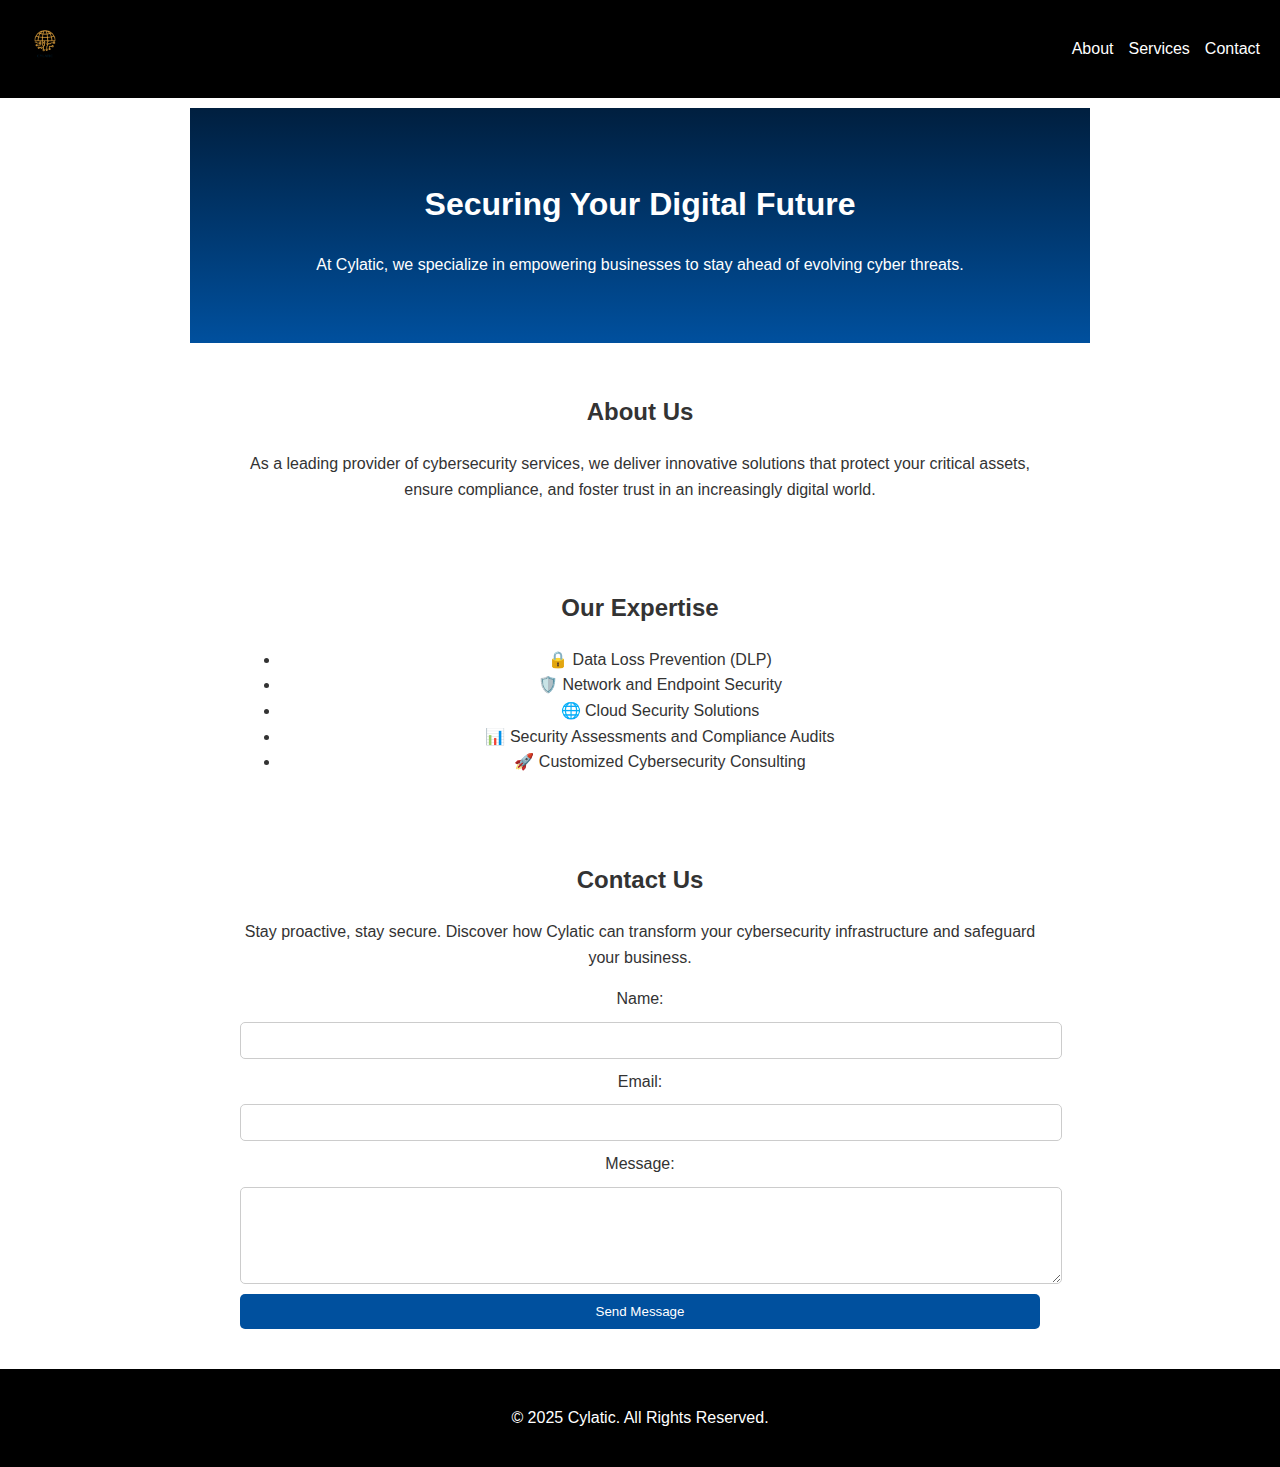
==== index.html @ a5838728 "Update index.html" ====
<!DOCTYPE html>
<html lang="en">
<head>
    <meta charset="UTF-8">
    <meta name="viewport" content="width=device-width, initial-scale=1.0">
    <title>Cylatic | Securing Your Digital Future</title>
    <link rel="stylesheet" href="styles.css">
</head>
<body>
    <header>
        <div class="logo">
            <img src="cylatic_logo.png" alt="Cylatic Logo">
        </div>
        <nav>
            <ul>
                <li><a href="#about">About</a></li>
                <li><a href="#services">Services</a></li>
                <li><a href="#contact">Contact</a></li>
            </ul>
        </nav>
    </header>

    <main>
        <section id="hero">
            <h1>Securing Your Digital Future</h1>
            <p>At Cylatic, we specialize in empowering businesses to stay ahead of evolving cyber threats.</p>
        </section>

        <section id="about">
            <h2>About Us</h2>
            <p>As a leading provider of cybersecurity services, we deliver innovative solutions that protect your critical assets, ensure compliance, and foster trust in an increasingly digital world.</p>
        </section>

        <section id="services">
            <h2>Our Expertise</h2>
            <ul>
                <li>🔒 Data Loss Prevention (DLP)</li>
                <li>🛡️ Network and Endpoint Security</li>
                <li>🌐 Cloud Security Solutions</li>
                <li>📊 Security Assessments and Compliance Audits</li>
                <li>🚀 Customized Cybersecurity Consulting</li>
            </ul>
        </section>

        <section id="contact">
            <h2>Contact Us</h2>
            <p>Stay proactive, stay secure. Discover how Cylatic can transform your cybersecurity infrastructure and safeguard your business.</p>
            <form action="#" method="post">
                <label for="name">Name:</label>
                <input type="text" id="name" name="name" required>

                <label for="email">Email:</label>
                <input type="email" id="email" name="email" required>

                <label for="message">Message:</label>
                <textarea id="message" name="message" rows="5" required></textarea>

                <button type="submit">Send Message</button>
            </form>
        </section>
    </main>

    <footer>
        <p>&copy; 2025 Cylatic. All Rights Reserved.</p>
    </footer>
</body>
</html>
---- styles.css ----
body {
    font-family: Arial, sans-serif;
    margin: 0;
    padding: 0;
    line-height: 1.6;
    color: #333;
}
header {
    display: flex;
    justify-content: space-between;
    align-items: center;
    padding: 20px;
    background-color: #000;
    color: #fff;
}
header .logo img {
    height: 50px;
}
nav ul {
    list-style: none;
    display: flex;
    gap: 15px;
}
nav a {
    color: #fff;
    text-decoration: none;
}
#hero {
    padding: 50px;
    text-align: center;
    background: linear-gradient(to bottom, #001f3f, #00509e);
    color: white;
}
section {
    padding: 20px;
    margin: 10px auto;
    max-width: 800px;
    text-align: center;
}
form label, form input, form textarea, form button {
    display: block;
    width: 100%;
    margin: 10px 0;
}
form input, form textarea {
    padding: 10px;
    border: 1px solid #ccc;
    border-radius: 5px;
}
form button {
    background-color: #00509e;
    color: white;
    border: none;
    padding: 10px;
    cursor: pointer;
    border-radius: 5px;
}
footer {
    text-align: center;
    padding: 20px;
    background-color: #000;
    color: #fff;
}
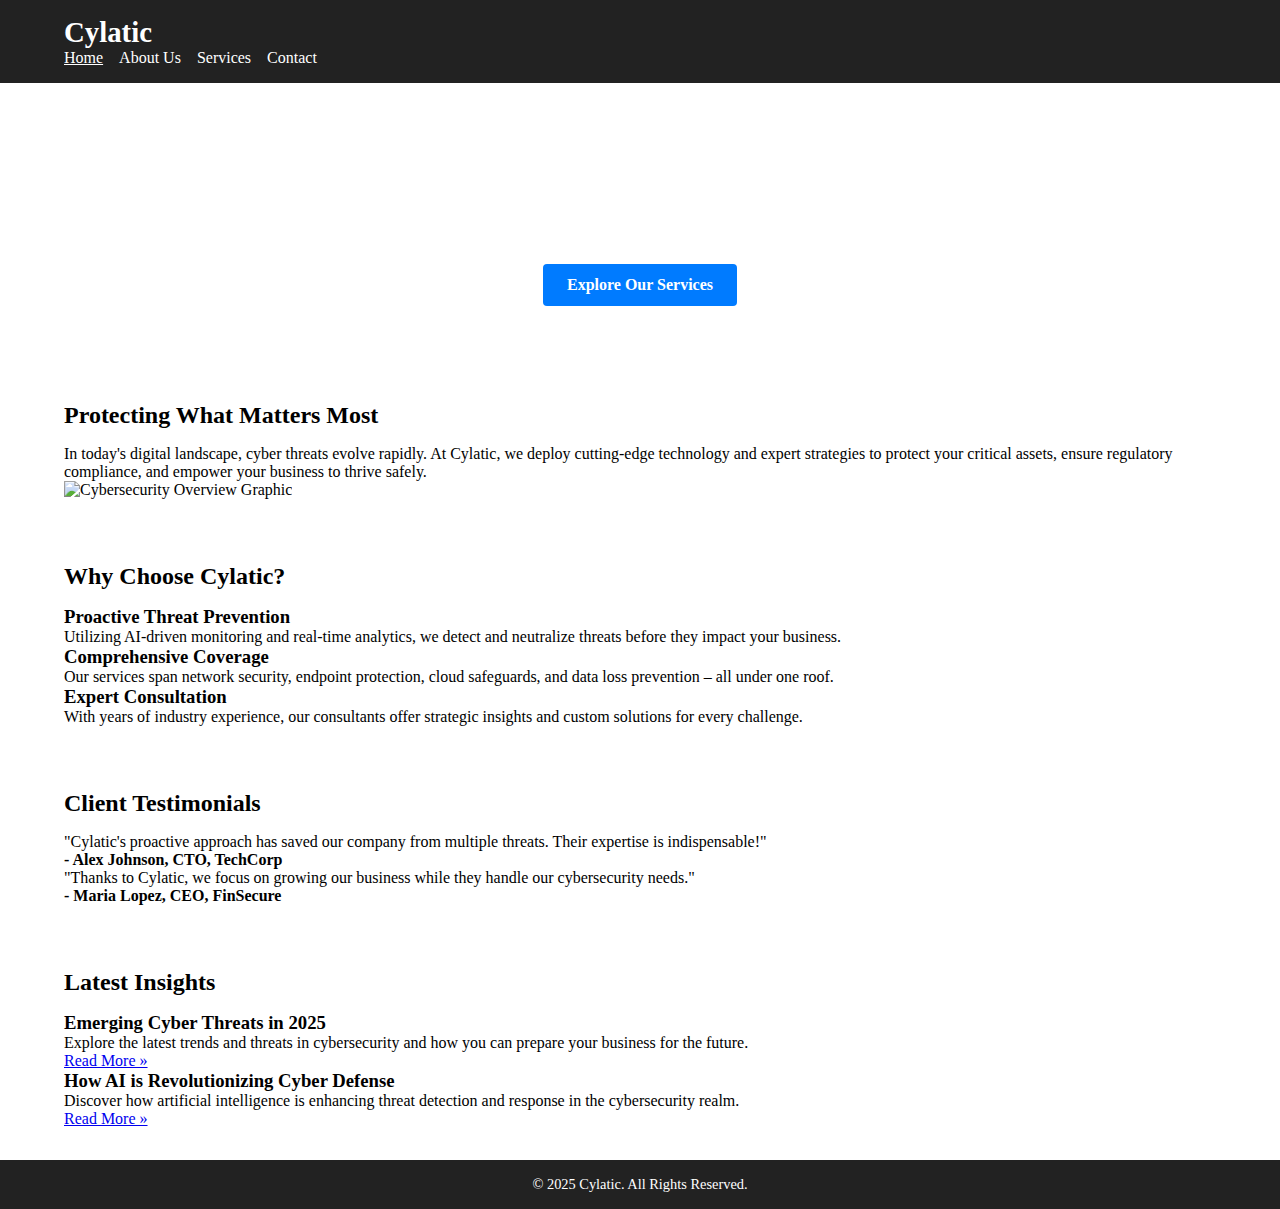
==== commit 46542759: "update" ====
--- a/index.html
+++ b/index.html
@@ -1,67 +1,118 @@
 <!DOCTYPE html>
 <html lang="en">
 <head>
-    <meta charset="UTF-8">
-    <meta name="viewport" content="width=device-width, initial-scale=1.0">
-    <title>Cylatic | Securing Your Digital Future</title>
-    <link rel="stylesheet" href="styles.css">
+  <meta charset="UTF-8">
+  <meta name="viewport" content="width=device-width, initial-scale=1">
+  <title>Cylatic | Securing Your Digital Future</title>
+  <link rel="stylesheet" href="css/style.css">
 </head>
 <body>
-    <header>
-        <div class="logo">
-            <img src="cylatic_logo.png" alt="Cylatic Logo">
+  <header class="site-header">
+    <div class="container">
+      <a href="index.html" class="logo">Cylatic</a>
+      <nav class="main-nav">
+        <ul>
+          <li><a href="index.html" class="active">Home</a></li>
+          <li><a href="about.html">About Us</a></li>
+          <li><a href="services.html">Services</a></li>
+          <li><a href="contact.html">Contact</a></li>
+        </ul>
+      </nav>
+    </div>
+  </header>
+
+  <!-- Hero Section -->
+  <section class="hero">
+    <div class="container">
+      <h1>Securing Your Digital Future</h1>
+      <p>Empowering your business with innovative cybersecurity solutions tailored to your needs.</p>
+      <a href="services.html" class="btn primary-btn">Explore Our Services</a>
+    </div>
+  </section>
+
+  <!-- Overview Section -->
+  <section class="overview">
+    <div class="container">
+      <h2>Protecting What Matters Most</h2>
+      <p>
+        In today's digital landscape, cyber threats evolve rapidly. At Cylatic, we deploy cutting-edge technology and expert strategies to protect your critical assets, ensure regulatory compliance, and empower your business to thrive safely.
+      </p>
+      <!-- Using a placeholder image -->
+      <img src="https://via.placeholder.com/600x400?text=Overview+Graphic" alt="Cybersecurity Overview Graphic">
+    </div>
+  </section>
+
+  <!-- Why Choose Us Section -->
+  <section class="why-choose-us">
+    <div class="container">
+      <h2>Why Choose Cylatic?</h2>
+      <div class="features">
+        <div class="feature-item">
+          <h3>Proactive Threat Prevention</h3>
+          <p>
+            Utilizing AI-driven monitoring and real-time analytics, we detect and neutralize threats before they impact your business.
+          </p>
         </div>
-        <nav>
-            <ul>
-                <li><a href="#about">About</a></li>
-                <li><a href="#services">Services</a></li>
-                <li><a href="#contact">Contact</a></li>
-            </ul>
-        </nav>
-    </header>
+        <div class="feature-item">
+          <h3>Comprehensive Coverage</h3>
+          <p>
+            Our services span network security, endpoint protection, cloud safeguards, and data loss prevention – all under one roof.
+          </p>
+        </div>
+        <div class="feature-item">
+          <h3>Expert Consultation</h3>
+          <p>
+            With years of industry experience, our consultants offer strategic insights and custom solutions for every challenge.
+          </p>
+        </div>
+      </div>
+    </div>
+  </section>
 
-    <main>
-        <section id="hero">
-            <h1>Securing Your Digital Future</h1>
-            <p>At Cylatic, we specialize in empowering businesses to stay ahead of evolving cyber threats.</p>
-        </section>
+  <!-- Testimonials Section -->
+  <section class="testimonials">
+    <div class="container">
+      <h2>Client Testimonials</h2>
+      <div class="testimonial-item">
+        <p>
+          "Cylatic's proactive approach has saved our company from multiple threats. Their expertise is indispensable!"
+        </p>
+        <h4>- Alex Johnson, CTO, TechCorp</h4>
+      </div>
+      <div class="testimonial-item">
+        <p>
+          "Thanks to Cylatic, we focus on growing our business while they handle our cybersecurity needs."
+        </p>
+        <h4>- Maria Lopez, CEO, FinSecure</h4>
+      </div>
+    </div>
+  </section>
 
-        <section id="about">
-            <h2>About Us</h2>
-            <p>As a leading provider of cybersecurity services, we deliver innovative solutions that protect your critical assets, ensure compliance, and foster trust in an increasingly digital world.</p>
-        </section>
+  <!-- Latest News/Insights Section -->
+  <section class="latest-news">
+    <div class="container">
+      <h2>Latest Insights</h2>
+      <div class="news-item">
+        <h3>Emerging Cyber Threats in 2025</h3>
+        <p>
+          Explore the latest trends and threats in cybersecurity and how you can prepare your business for the future.
+        </p>
+        <a href="#">Read More &raquo;</a>
+      </div>
+      <div class="news-item">
+        <h3>How AI is Revolutionizing Cyber Defense</h3>
+        <p>
+          Discover how artificial intelligence is enhancing threat detection and response in the cybersecurity realm.
+        </p>
+        <a href="#">Read More &raquo;</a>
+      </div>
+    </div>
+  </section>
 
-        <section id="services">
-            <h2>Our Expertise</h2>
-            <ul>
-                <li>🔒 Data Loss Prevention (DLP)</li>
-                <li>🛡️ Network and Endpoint Security</li>
-                <li>🌐 Cloud Security Solutions</li>
-                <li>📊 Security Assessments and Compliance Audits</li>
-                <li>🚀 Customized Cybersecurity Consulting</li>
-            </ul>
-        </section>
-
-        <section id="contact">
-            <h2>Contact Us</h2>
-            <p>Stay proactive, stay secure. Discover how Cylatic can transform your cybersecurity infrastructure and safeguard your business.</p>
-            <form action="#" method="post">
-                <label for="name">Name:</label>
-                <input type="text" id="name" name="name" required>
-
-                <label for="email">Email:</label>
-                <input type="email" id="email" name="email" required>
-
-                <label for="message">Message:</label>
-                <textarea id="message" name="message" rows="5" required></textarea>
-
-                <button type="submit">Send Message</button>
-            </form>
-        </section>
-    </main>
-
-    <footer>
-        <p>&copy; 2025 Cylatic. All Rights Reserved.</p>
-    </footer>
+  <footer class="site-footer">
+    <div class="container">
+      <p>&copy; 2025 Cylatic. All Rights Reserved.</p>
+    </div>
+  </footer>
 </body>
 </html>
--- a/css/style.css
+++ b/css/style.css
@@ -0,0 +1,139 @@
+/* Basic Reset */
+* {
+  margin: 0;
+  padding: 0;
+  box-sizing: border-box;
+}
+
+/* Container */
+.container {
+  width: 90%;
+  max-width: 1200px;
+  margin: 0 auto;
+}
+
+/* Header */
+.site-header {
+  background: #222;
+  color: #fff;
+  padding: 1rem 0;
+}
+.site-header .logo {
+  font-size: 1.8rem;
+  font-weight: bold;
+  text-decoration: none;
+  color: #fff;
+}
+.main-nav ul {
+  list-style: none;
+  display: flex;
+  gap: 1rem;
+}
+.main-nav a {
+  color: #fff;
+  text-decoration: none;
+  font-size: 1rem;
+}
+.main-nav a.active,
+.main-nav a:hover {
+  text-decoration: underline;
+}
+
+/* Hero Section */
+.hero {
+  background: url('../assets/hero.jpg') no-repeat center center/cover;
+  color: #fff;
+  text-align: center;
+  padding: 4rem 0;
+}
+.hero h1 {
+  font-size: 2.5rem;
+  margin-bottom: 1rem;
+}
+.hero p {
+  font-size: 1.2rem;
+  margin-bottom: 2rem;
+}
+.btn {
+  display: inline-block;
+  padding: 0.75rem 1.5rem;
+  text-decoration: none;
+  border-radius: 4px;
+  font-weight: bold;
+}
+.primary-btn {
+  background: #007BFF;
+  color: #fff;
+}
+
+/* Page Header */
+.page-header {
+  background: #f4f4f4;
+  padding: 2rem 0;
+  text-align: center;
+}
+.page-header h1 {
+  font-size: 2rem;
+  margin-bottom: 0.5rem;
+}
+
+/* Content Sections */
+.intro, .content, .services-list, .contact-form,
+.overview, .why-choose-us, .testimonials, .latest-news {
+  padding: 2rem 0;
+}
+.intro h2,
+.content h2,
+.overview h2,
+.why-choose-us h2,
+.testimonials h2,
+.latest-news h2 {
+  margin-bottom: 1rem;
+}
+
+/* Services List */
+.services-list .service-item {
+  margin-bottom: 2rem;
+  border-bottom: 1px solid #ddd;
+  padding-bottom: 1rem;
+}
+.services-list .service-item h2 {
+  font-size: 1.5rem;
+  margin-bottom: 0.5rem;
+}
+.services-list .service-item ul {
+  list-style: disc inside;
+  margin: 1rem 0;
+}
+.services-list .service-item img {
+  width: 100%;
+  max-width: 600px;
+  margin: 1rem 0;
+}
+
+/* Contact Form */
+.contact-form form {
+  display: flex;
+  flex-direction: column;
+  gap: 1rem;
+  max-width: 600px;
+  margin: 0 auto;
+}
+.contact-form label {
+  font-weight: bold;
+}
+.contact-form input,
+.contact-form textarea {
+  padding: 0.5rem;
+  border: 1px solid #ccc;
+  border-radius: 4px;
+}
+
+/* Footer */
+.site-footer {
+  background: #222;
+  color: #fff;
+  text-align: center;
+  padding: 1rem 0;
+  font-size: 0.9rem;
+}
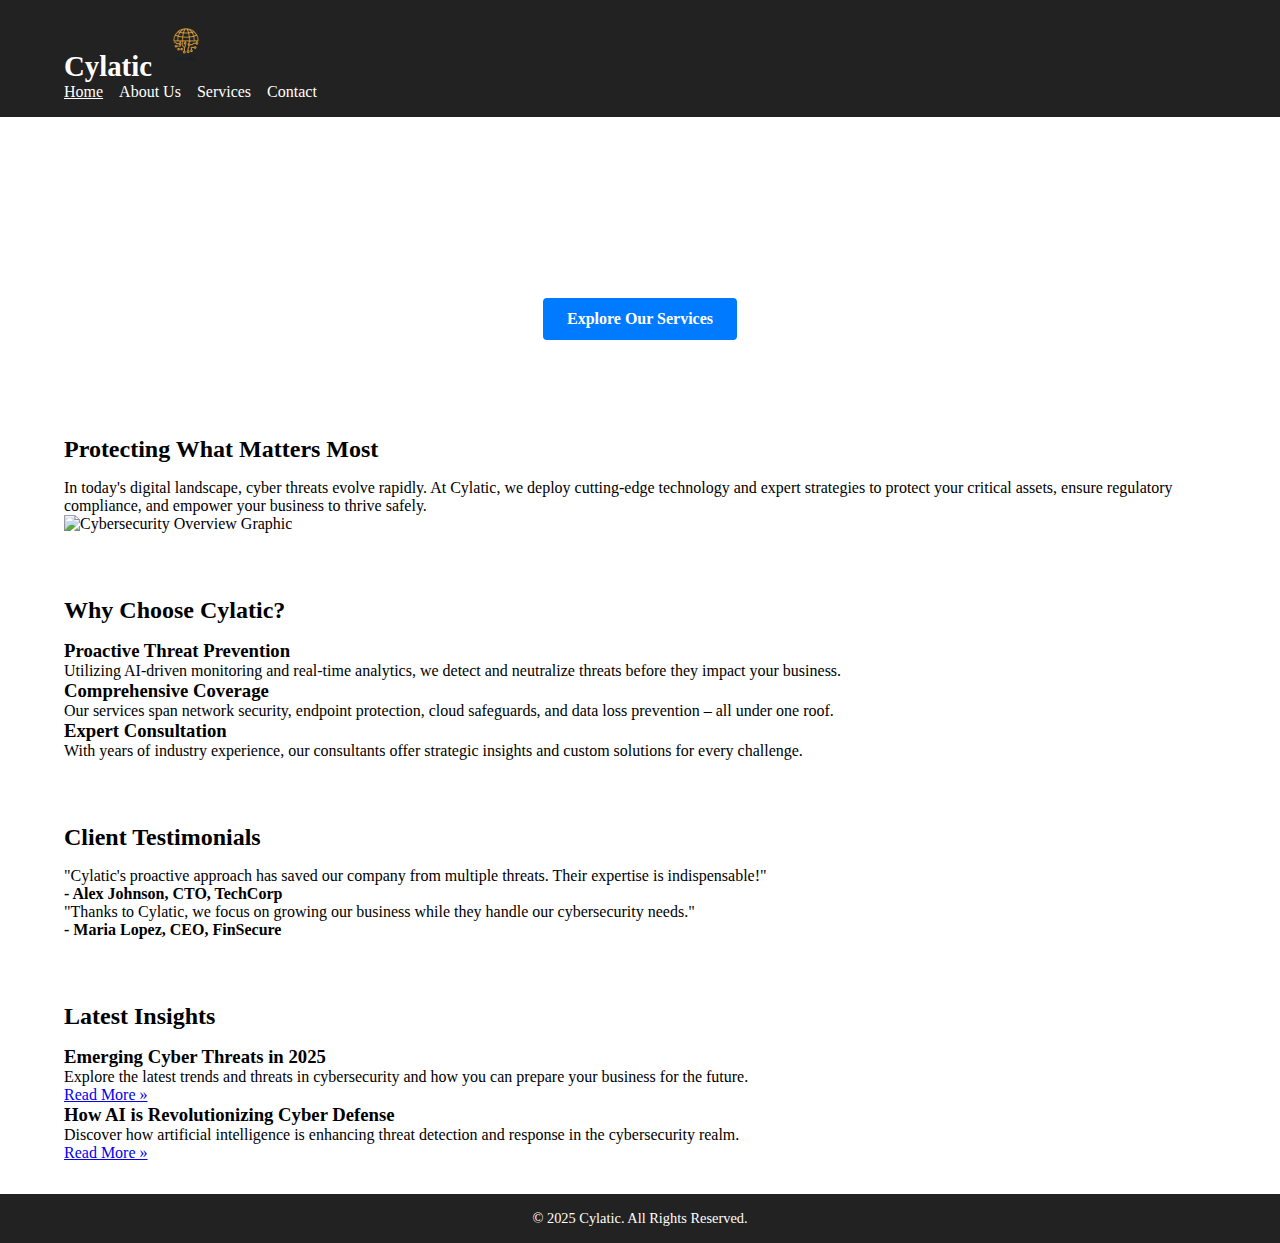
==== commit 7de48168: "Update index.html" ====
--- a/index.html
+++ b/index.html
@@ -10,6 +10,8 @@
   <header class="site-header">
     <div class="container">
       <a href="index.html" class="logo">Cylatic</a>
+      <img src="/assets/cylatic_logo.png" alt="Cylatic Logo" style="max-height: 60px;">
+      </a>
       <nav class="main-nav">
         <ul>
           <li><a href="index.html" class="active">Home</a></li>
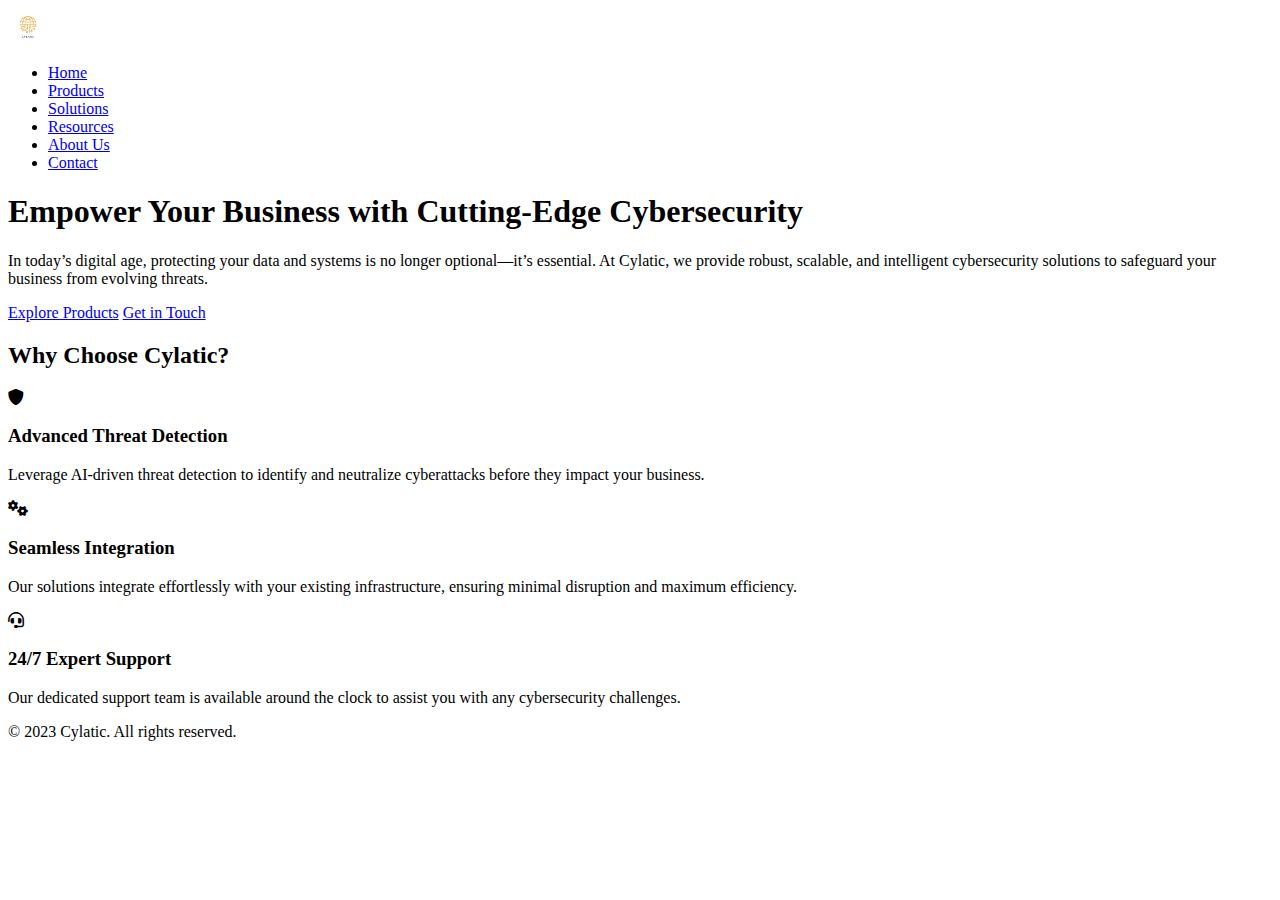
==== commit 4b026de5: "new" ====
--- a/index.html
+++ b/index.html
@@ -2,21 +2,25 @@
 <html lang="en">
 <head>
   <meta charset="UTF-8">
-  <meta name="viewport" content="width=device-width, initial-scale=1">
-  <title>Cylatic | Securing Your Digital Future</title>
-  <link rel="stylesheet" href="css/style.css">
+  <meta name="viewport" content="width=device-width, initial-scale=1.0">
+  <title>Cylatic - Home</title>
+  <link rel="stylesheet" href="styles.css">
+  <link rel="stylesheet" href="https://cdnjs.cloudflare.com/ajax/libs/font-awesome/6.0.0-beta3/css/all.min.css">
 </head>
 <body>
-  <header class="site-header">
+  <!-- Header -->
+  <header class="header">
     <div class="container">
-      <a href="index.html" class="logo">Cylatic</a>
-      <img src="/assets/cylatic_logo.png" alt="Cylatic Logo" style="max-height: 60px;">
+      <a href="index.html" class="logo">
+        <img src="assets/cylatic_logo.png" alt="Cylatic Logo" class="logo-img">
       </a>
-      <nav class="main-nav">
+      <nav class="nav">
         <ul>
-          <li><a href="index.html" class="active">Home</a></li>
+          <li><a href="index.html">Home</a></li>
+          <li><a href="products.html">Products</a></li>
+          <li><a href="solutions.html">Solutions</a></li>
+          <li><a href="resources.html">Resources</a></li>
           <li><a href="about.html">About Us</a></li>
-          <li><a href="services.html">Services</a></li>
           <li><a href="contact.html">Contact</a></li>
         </ul>
       </nav>
@@ -24,97 +28,48 @@
   </header>
 
   <!-- Hero Section -->
-  <section class="hero">
+  <section id="home" class="hero">
     <div class="container">
-      <h1>Securing Your Digital Future</h1>
-      <p>Empowering your business with innovative cybersecurity solutions tailored to your needs.</p>
-      <a href="services.html" class="btn primary-btn">Explore Our Services</a>
+      <h1>Empower Your Business with Cutting-Edge Cybersecurity</h1>
+      <p>In today’s digital age, protecting your data and systems is no longer optional—it’s essential. At Cylatic, we provide robust, scalable, and intelligent cybersecurity solutions to safeguard your business from evolving threats.</p>
+      <div class="buttons">
+        <a href="products.html" class="btn primary">Explore Products</a>
+        <a href="contact.html" class="btn secondary">Get in Touch</a>
+      </div>
     </div>
   </section>
 
-  <!-- Overview Section -->
-  <section class="overview">
-    <div class="container">
-      <h2>Protecting What Matters Most</h2>
-      <p>
-        In today's digital landscape, cyber threats evolve rapidly. At Cylatic, we deploy cutting-edge technology and expert strategies to protect your critical assets, ensure regulatory compliance, and empower your business to thrive safely.
-      </p>
-      <!-- Using a placeholder image -->
-      <img src="https://via.placeholder.com/600x400?text=Overview+Graphic" alt="Cybersecurity Overview Graphic">
-    </div>
-  </section>
-
-  <!-- Why Choose Us Section -->
-  <section class="why-choose-us">
+  <!-- Features Section -->
+  <section id="features" class="features">
     <div class="container">
       <h2>Why Choose Cylatic?</h2>
-      <div class="features">
+      <div class="feature-grid">
         <div class="feature-item">
-          <h3>Proactive Threat Prevention</h3>
-          <p>
-            Utilizing AI-driven monitoring and real-time analytics, we detect and neutralize threats before they impact your business.
-          </p>
+          <i class="fas fa-shield-alt"></i>
+          <h3>Advanced Threat Detection</h3>
+          <p>Leverage AI-driven threat detection to identify and neutralize cyberattacks before they impact your business.</p>
         </div>
         <div class="feature-item">
-          <h3>Comprehensive Coverage</h3>
-          <p>
-            Our services span network security, endpoint protection, cloud safeguards, and data loss prevention – all under one roof.
-          </p>
+          <i class="fas fa-cogs"></i>
+          <h3>Seamless Integration</h3>
+          <p>Our solutions integrate effortlessly with your existing infrastructure, ensuring minimal disruption and maximum efficiency.</p>
         </div>
         <div class="feature-item">
-          <h3>Expert Consultation</h3>
-          <p>
-            With years of industry experience, our consultants offer strategic insights and custom solutions for every challenge.
-          </p>
+          <i class="fas fa-headset"></i>
+          <h3>24/7 Expert Support</h3>
+          <p>Our dedicated support team is available around the clock to assist you with any cybersecurity challenges.</p>
         </div>
       </div>
     </div>
   </section>
 
-  <!-- Testimonials Section -->
-  <section class="testimonials">
+  <!-- Footer -->
+  <footer class="footer">
     <div class="container">
-      <h2>Client Testimonials</h2>
-      <div class="testimonial-item">
-        <p>
-          "Cylatic's proactive approach has saved our company from multiple threats. Their expertise is indispensable!"
-        </p>
-        <h4>- Alex Johnson, CTO, TechCorp</h4>
-      </div>
-      <div class="testimonial-item">
-        <p>
-          "Thanks to Cylatic, we focus on growing our business while they handle our cybersecurity needs."
-        </p>
-        <h4>- Maria Lopez, CEO, FinSecure</h4>
-      </div>
-    </div>
-  </section>
-
-  <!-- Latest News/Insights Section -->
-  <section class="latest-news">
-    <div class="container">
-      <h2>Latest Insights</h2>
-      <div class="news-item">
-        <h3>Emerging Cyber Threats in 2025</h3>
-        <p>
-          Explore the latest trends and threats in cybersecurity and how you can prepare your business for the future.
-        </p>
-        <a href="#">Read More &raquo;</a>
-      </div>
-      <div class="news-item">
-        <h3>How AI is Revolutionizing Cyber Defense</h3>
-        <p>
-          Discover how artificial intelligence is enhancing threat detection and response in the cybersecurity realm.
-        </p>
-        <a href="#">Read More &raquo;</a>
-      </div>
-    </div>
-  </section>
-
-  <footer class="site-footer">
-    <div class="container">
-      <p>&copy; 2025 Cylatic. All Rights Reserved.</p>
+      <p>&copy; 2023 Cylatic. All rights reserved.</p>
     </div>
   </footer>
+
+  <script src="script.js"></script>
 </body>
-</html>
+</html>--- a/styles.css
+++ b/styles.css
@@ -0,0 +1,11 @@
+/* Logo Styling */
+.logo {
+  display: flex;
+  align-items: center;
+  text-decoration: none;
+}
+
+.logo-img {
+  height: 40px; /* Adjust the height as needed */
+  width: auto;
+}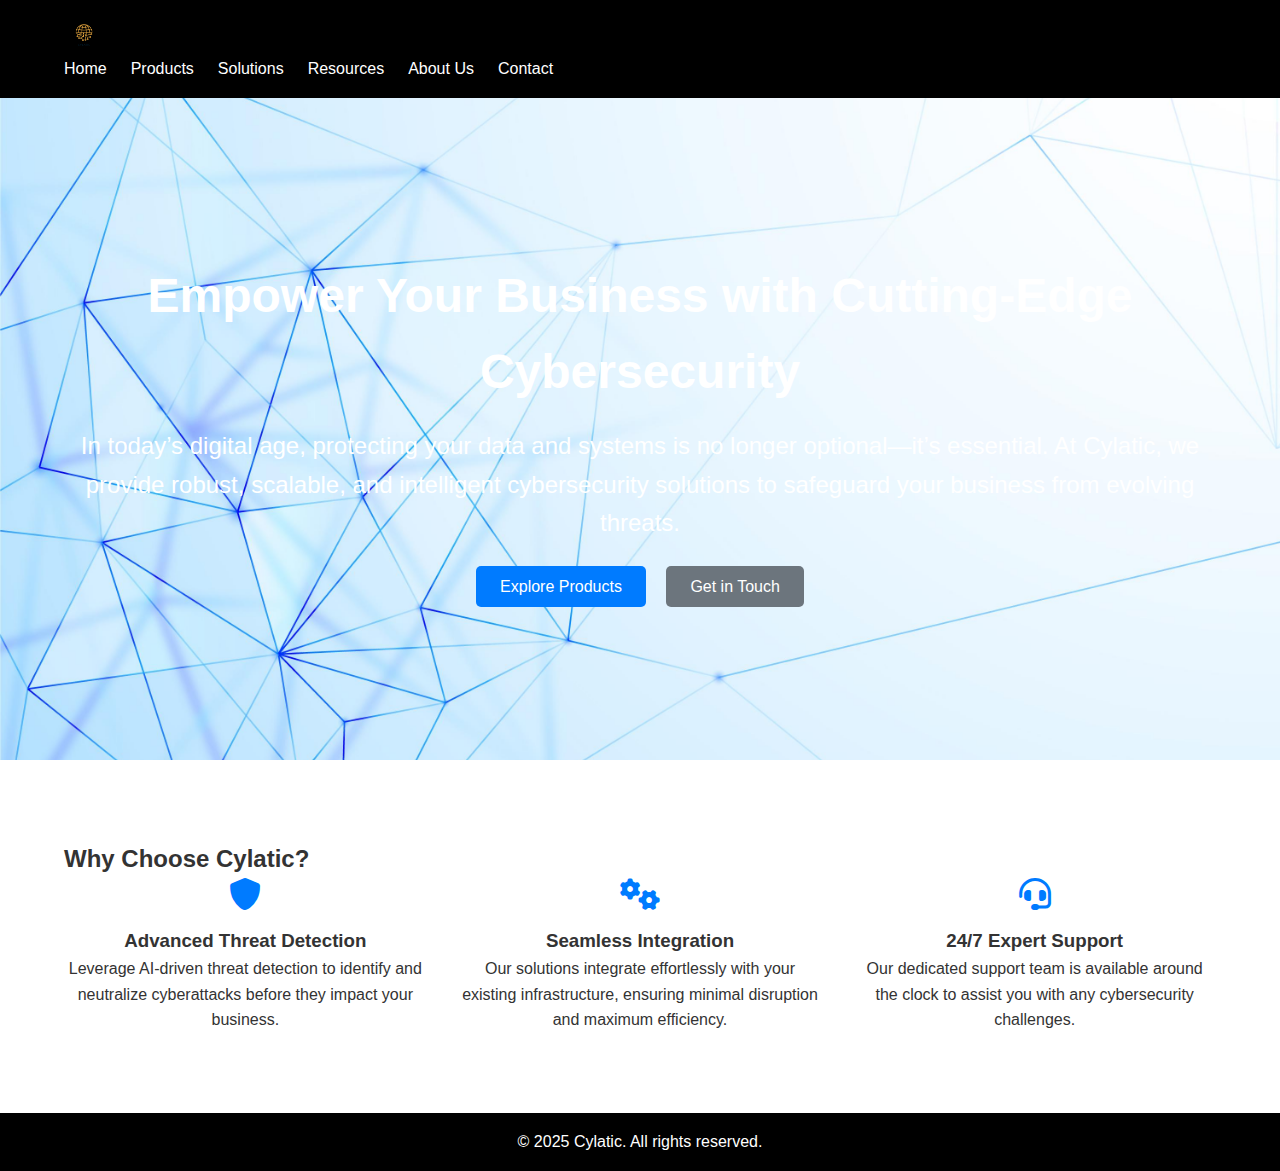
==== commit 2d09ab04: "bg" ====
--- a/index.html
+++ b/index.html
@@ -66,7 +66,7 @@
   <!-- Footer -->
   <footer class="footer">
     <div class="container">
-      <p>&copy; 2023 Cylatic. All rights reserved.</p>
+      <p>&copy; 2025 Cylatic. All rights reserved.</p>
     </div>
   </footer>
 
--- a/styles.css
+++ b/styles.css
@@ -1,11 +1,176 @@
-/* Logo Styling */
-.logo {
+/* General Reset */
+* {
+  margin: 0;
+  padding: 0;
+  box-sizing: border-box;
+}
+
+body {
+  font-family: Arial, sans-serif;
+  line-height: 1.6;
+  color: #333;
+}
+
+.container {
+  width: 90%;
+  max-width: 1200px;
+  margin: auto;
+}
+
+/* Header */
+.header {
+  background: #000;
+  color: #fff;
+  padding: 1rem 0;
+  position: sticky;
+  top: 0;
+  z-index: 1000;
+}
+
+.header .logo {
   display: flex;
   align-items: center;
   text-decoration: none;
 }
 
 .logo-img {
-  height: 40px; /* Adjust the height as needed */
+  height: 40px;
   width: auto;
+}
+
+.nav ul {
+  list-style: none;
+  display: flex;
+  gap: 1.5rem;
+}
+
+.nav ul li a {
+  color: #fff;
+  text-decoration: none;
+  font-size: 1rem;
+  transition: color 0.3s ease;
+}
+
+.nav ul li a:hover {
+  color: #007bff;
+}
+
+/* Hero Section */
+.hero {
+  background: url('assets/images/bg.jpg') no-repeat center center/cover;
+  color: #fff;
+  text-align: center;
+  padding: 10rem 0;
+}
+
+.hero h1 {
+  font-size: 3rem;
+  margin-bottom: 1rem;
+}
+
+.hero p {
+  font-size: 1.5rem;
+  margin-bottom: 2rem;
+}
+
+.buttons .btn {
+  padding: 0.75rem 1.5rem;
+  margin: 0 0.5rem;
+  border: none;
+  border-radius: 5px;
+  cursor: pointer;
+  text-decoration: none;
+  color: #fff;
+  font-size: 1rem;
+  transition: background 0.3s ease;
+}
+
+.btn.primary {
+  background: #007bff;
+}
+
+.btn.secondary {
+  background: #6c757d;
+}
+
+.btn.primary:hover {
+  background: #0056b3;
+}
+
+.btn.secondary:hover {
+  background: #5a6268;
+}
+
+/* Features, Products, Solutions, etc. */
+.features,
+.products,
+.solutions,
+.resources,
+.about,
+.contact {
+  padding: 5rem 0;
+}
+
+.feature-grid,
+.product-grid,
+.solution-grid,
+.resource-grid {
+  display: grid;
+  grid-template-columns: repeat(auto-fit, minmax(250px, 1fr));
+  gap: 2rem;
+}
+
+.feature-item,
+.product-item,
+.solution-item,
+.resource-item {
+  text-align: center;
+}
+
+.feature-item i,
+.solution-item i {
+  font-size: 2rem;
+  margin-bottom: 1rem;
+  color: #007bff;
+}
+
+.product-item img {
+  width: 100%;
+  height: auto;
+  border-radius: 10px;
+}
+
+.contact form {
+  display: flex;
+  flex-direction: column;
+  gap: 1rem;
+}
+
+.contact form input,
+.contact form textarea {
+  padding: 0.75rem;
+  border: 1px solid #ccc;
+  border-radius: 5px;
+}
+
+.contact form button {
+  padding: 0.75rem;
+  background: #007bff;
+  color: #fff;
+  border: none;
+  border-radius: 5px;
+  cursor: pointer;
+  transition: background 0.3s ease;
+}
+
+.contact form button:hover {
+  background: #0056b3;
+}
+
+/* Footer */
+.footer {
+  background: #000;
+  color: #fff;
+  text-align: center;
+  padding: 1rem 0;
 }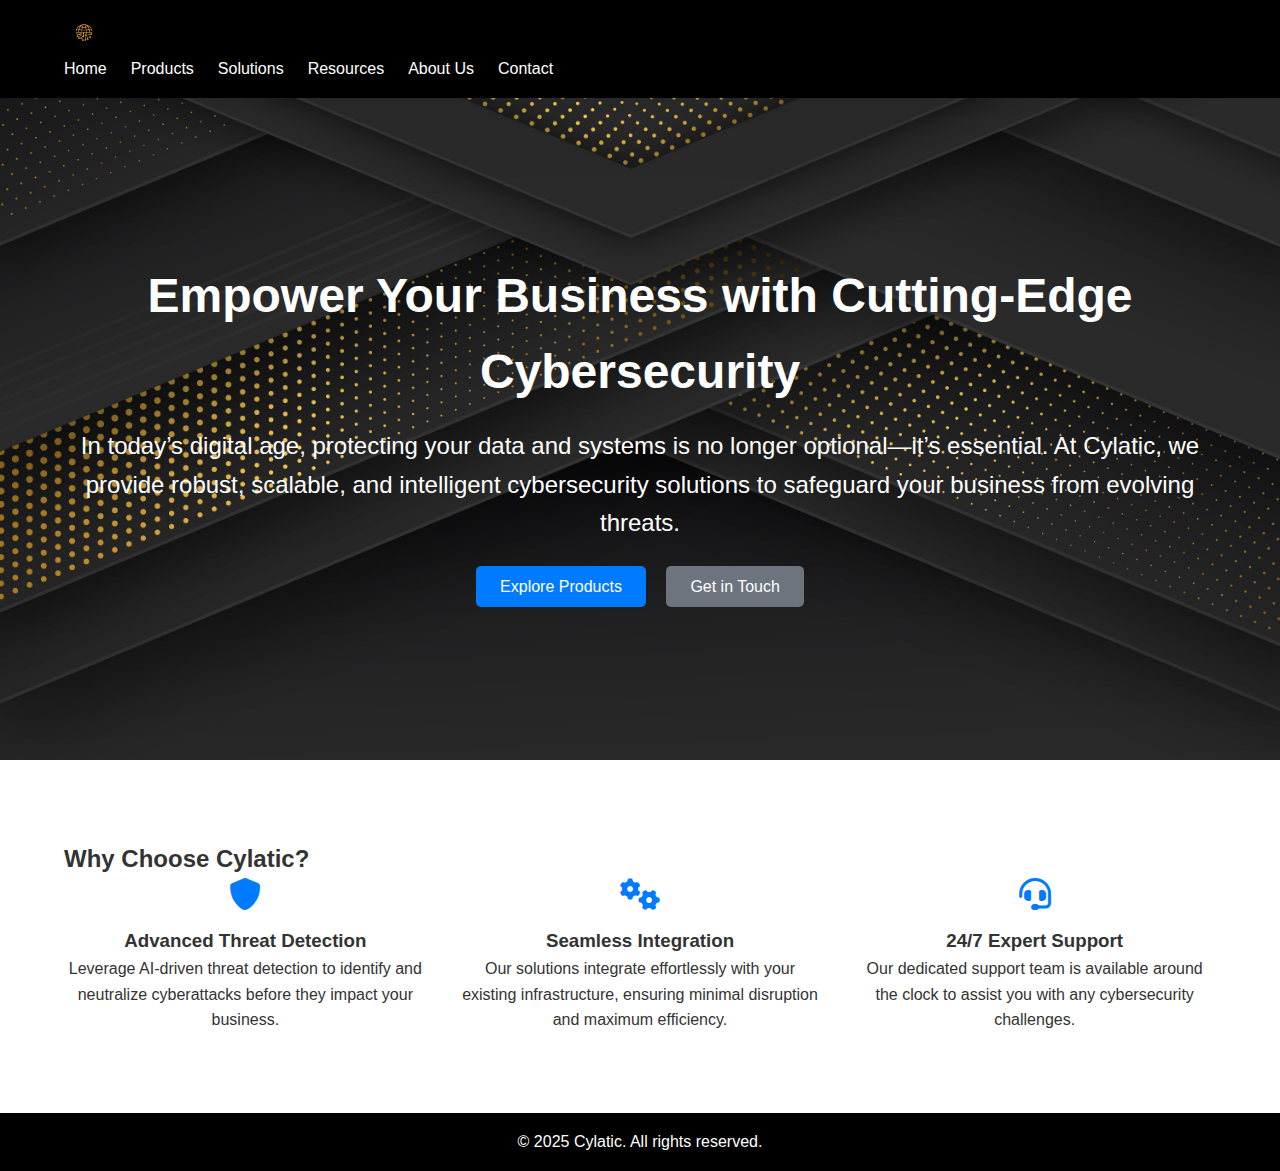
==== commit 20402090: "favicon code update" ====
--- a/index.html
+++ b/index.html
@@ -4,6 +4,7 @@
   <meta charset="UTF-8">
   <meta name="viewport" content="width=device-width, initial-scale=1.0">
   <title>Cylatic - Home</title>
+  <link rel="icon" type="image/png" href="assets/favicon.png">
   <link rel="stylesheet" href="styles.css">
   <link rel="stylesheet" href="https://cdnjs.cloudflare.com/ajax/libs/font-awesome/6.0.0-beta3/css/all.min.css">
 </head>
@@ -69,7 +70,6 @@
       <p>&copy; 2025 Cylatic. All rights reserved.</p>
     </div>
   </footer>
-
   <script src="script.js"></script>
 </body>
-</html>+</html>
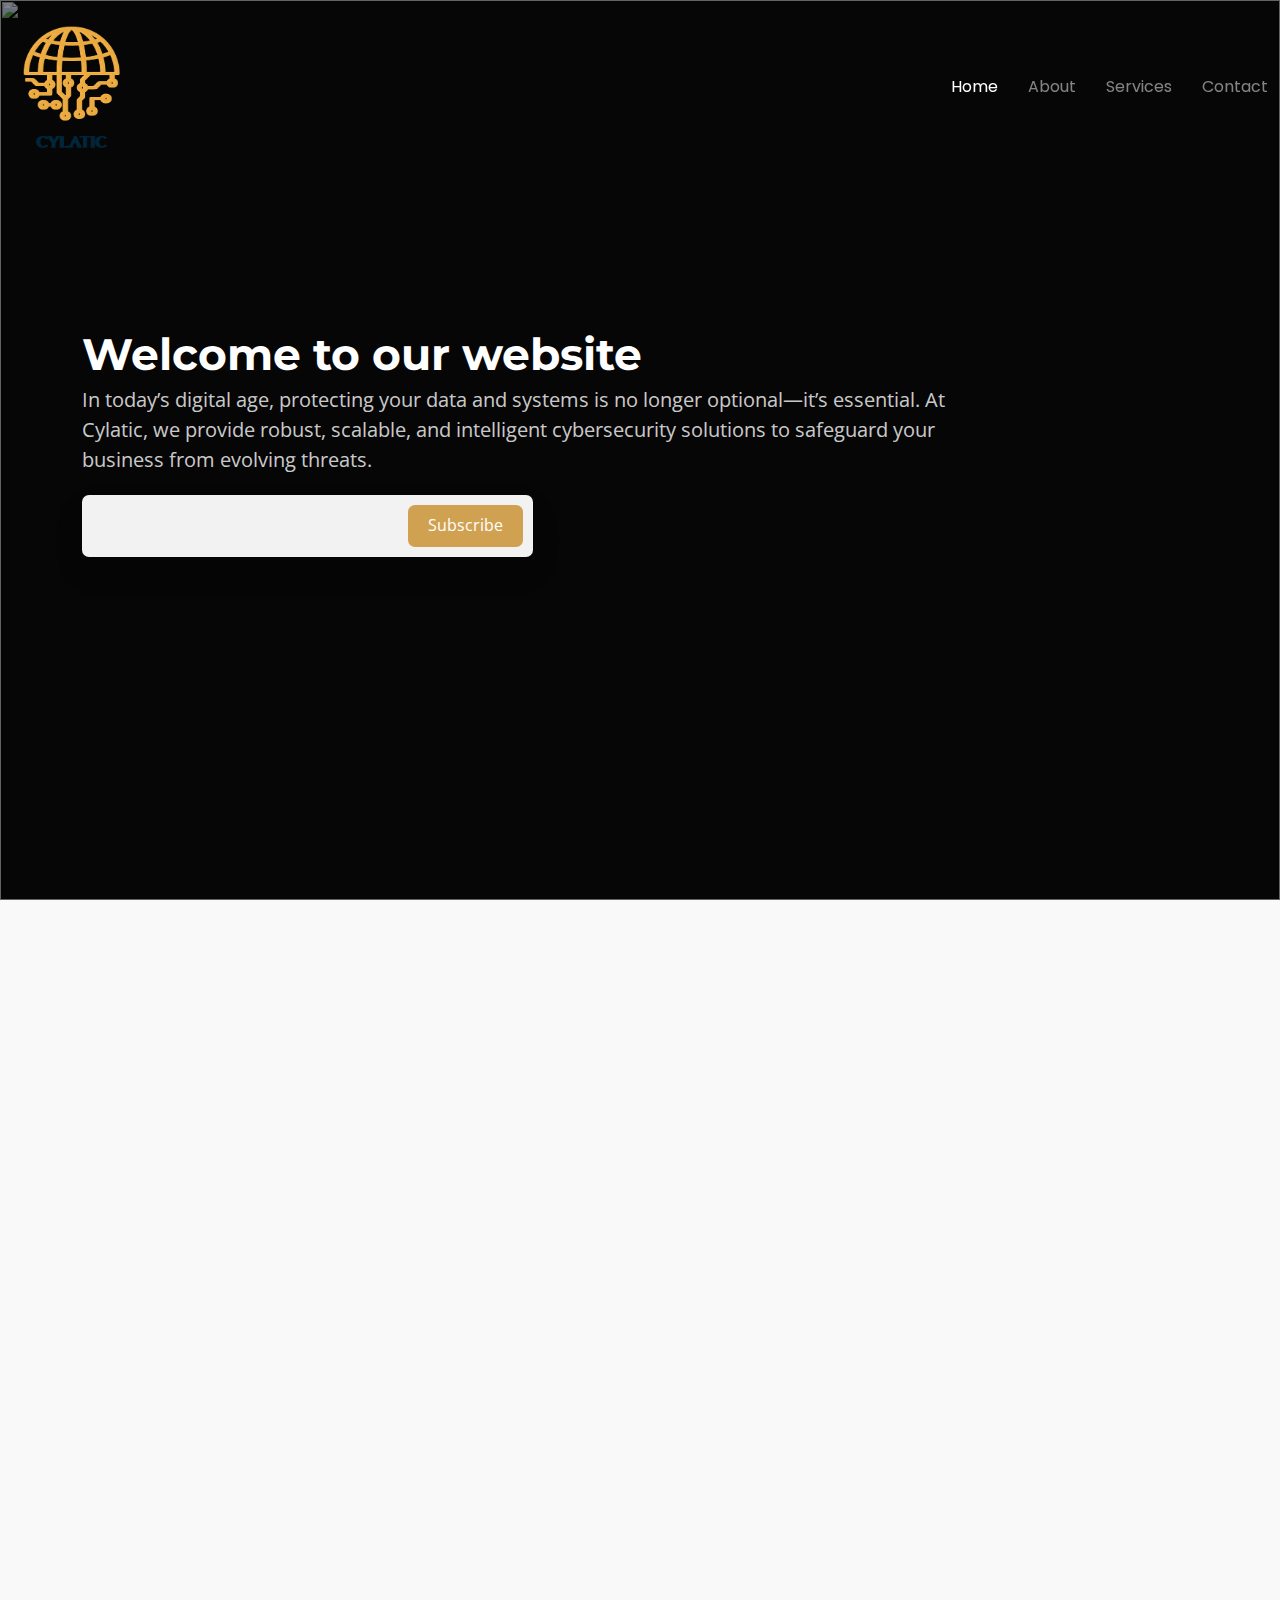
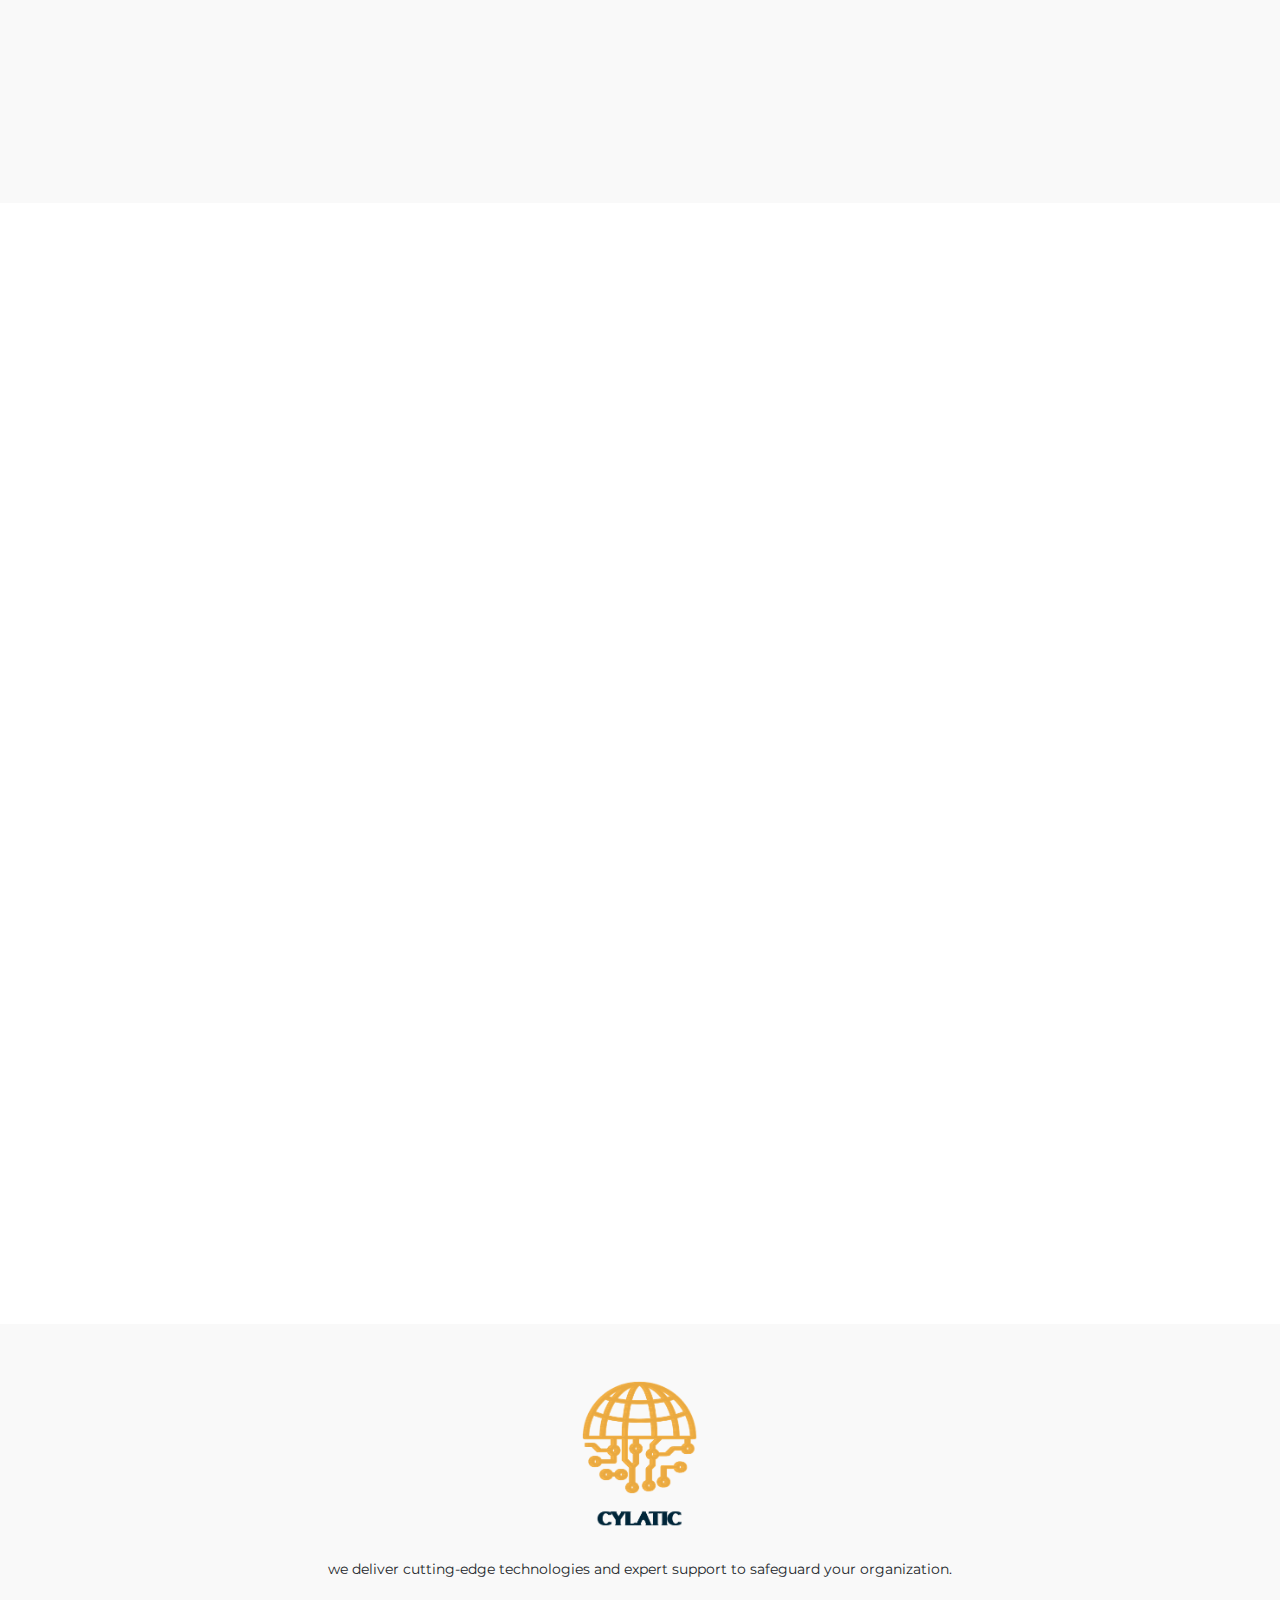
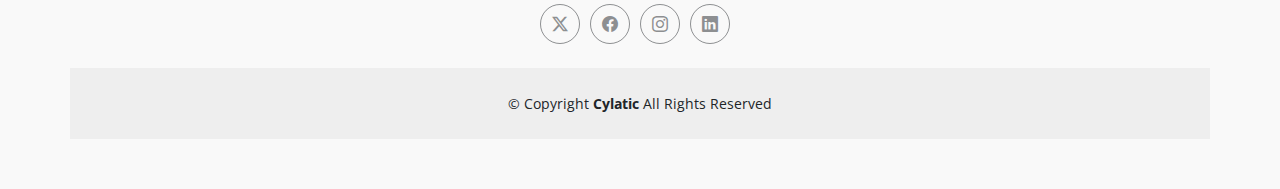
==== commit 3ed2ceab: "new version" ====
--- a/index.html
+++ b/index.html
@@ -1,75 +1,330 @@
 <!DOCTYPE html>
 <html lang="en">
+
 <head>
-  <meta charset="UTF-8">
-  <meta name="viewport" content="width=device-width, initial-scale=1.0">
-  <title>Cylatic - Home</title>
-  <link rel="icon" type="image/png" href="assets/favicon.png">
-  <link rel="stylesheet" href="styles.css">
-  <link rel="stylesheet" href="https://cdnjs.cloudflare.com/ajax/libs/font-awesome/6.0.0-beta3/css/all.min.css">
+  <meta charset="utf-8">
+  <meta content="width=device-width, initial-scale=1.0" name="viewport">
+  <title>Cylatic</title>
+  <meta name="description" content="">
+  <meta name="keywords" content="">
+
+  <!-- Favicons -->
+  <link href="assets/img/favicon.png" rel="icon">
+  <link href="assets/img/apple-touch-icon.png" rel="apple-touch-icon">
+
+  <!-- Fonts -->
+  <link href="https://fonts.googleapis.com" rel="preconnect">
+  <link href="https://fonts.gstatic.com" rel="preconnect" crossorigin>
+  <link href="https://fonts.googleapis.com/css2?family=Open+Sans:ital,wght@0,300;0,400;0,500;0,600;0,700;0,800;1,300;1,400;1,500;1,600;1,700;1,800&family=Montserrat:ital,wght@0,100;0,200;0,300;0,400;0,500;0,600;0,700;0,800;0,900;1,100;1,200;1,300;1,400;1,500;1,600;1,700;1,800;1,900&family=Poppins:ital,wght@0,100;0,200;0,300;0,400;0,500;0,600;0,700;0,800;0,900;1,100;1,200;1,300;1,400;1,500;1,600;1,700;1,800;1,900&display=swap" rel="stylesheet">
+
+  <!-- CSS Files -->
+  <link href="https://cdn.jsdelivr.net/npm/bootstrap@5.2.3/dist/css/bootstrap.min.css" rel="stylesheet">
+  <link rel="stylesheet" href="https://cdn.jsdelivr.net/npm/bootstrap-icons@1.11.3/font/bootstrap-icons.min.css">
+  <link href="assets/aos/aos.css" rel="stylesheet">
+
+  <!-- Main CSS File -->
+  <link href="assets/css/main.css" rel="stylesheet">
+
+
 </head>
-<body>
-  <!-- Header -->
-  <header class="header">
-    <div class="container">
-      <a href="index.html" class="logo">
-        <img src="assets/cylatic_logo.png" alt="Cylatic Logo" class="logo-img">
+
+<body class="index-page">
+
+  <header id="header" class="header d-flex align-items-center fixed-top">
+    <div class="container-fluid position-relative d-flex align-items-center justify-content-between">
+
+      <a href="index.html" class="logo d-flex align-items-center me-auto me-xl-0">
+        <img src="assets/img/logo.png" alt="" width="327" height="367" class="img-fluid">
       </a>
-      <nav class="nav">
+
+      <nav id="navmenu" class="navmenu">
         <ul>
-          <li><a href="index.html">Home</a></li>
-          <li><a href="products.html">Products</a></li>
-          <li><a href="solutions.html">Solutions</a></li>
-          <li><a href="resources.html">Resources</a></li>
-          <li><a href="about.html">About Us</a></li>
-          <li><a href="contact.html">Contact</a></li>
+          <li><a href="index.html#hero" class="active">Home</a></li>
+          <li><a href="index.html#about">About</a></li>
+          <li><a href="index.html#services">Services</a></li>
+          <li><a href="index.html#contact">Contact</a></li>
         </ul>
+        <i class="mobile-nav-toggle d-xl-none bi bi-list"></i>
       </nav>
     </div>
   </header>
 
-  <!-- Hero Section -->
-  <section id="home" class="hero">
-    <div class="container">
-      <h1>Empower Your Business with Cutting-Edge Cybersecurity</h1>
-      <p>In today’s digital age, protecting your data and systems is no longer optional—it’s essential. At Cylatic, we provide robust, scalable, and intelligent cybersecurity solutions to safeguard your business from evolving threats.</p>
-      <div class="buttons">
-        <a href="products.html" class="btn primary">Explore Products</a>
-        <a href="contact.html" class="btn secondary">Get in Touch</a>
+  <main class="main">
+
+    <!-- Hero Section -->
+    <section id="hero" class="hero section dark-background">
+
+      <img src="assets/img/hero-bg.jpg" alt="" data-aos="fade-in">
+
+      <div class="container">
+        <div class="row">
+          <div class="col-lg-10">
+            <h2 data-aos="fade-up" data-aos-delay="100">Welcome to our website</h2>
+            <p data-aos="fade-up" data-aos-delay="200">In today’s digital age, protecting your data and systems is no longer optional—it’s essential. At Cylatic, we provide robust, scalable, and intelligent cybersecurity solutions to safeguard your business from evolving threats.</p>
+          </div>
+          <div class="col-lg-5" data-aos="fade-up" data-aos-delay="300">
+            <form action="forms/newsletter.php" method="post" class="php-email-form">
+              <div class="sign-up-form"><input type="email" name="email"><input type="submit" value="Subscribe"></div>
+              <div class="loading">Loading</div>
+              <div class="error-message"></div>
+              <div class="sent-message">Your subscription request has been sent. Thank you!</div>
+            </form>
+          </div>
+        </div>
+      </div>
+
+    </section><!-- /Hero Section -->
+
+    
+
+    <!-- About Section -->
+    <section id="about" class="about section light-background">
+
+      <div class="container" data-aos="fade-up" data-aos-delay="100">
+        <div class="row align-items-xl-center gy-5">
+
+          <div class="col-xl-5 content">
+            <h3>About Cylatic</h3>
+            <h2>Empower Your Business with Cutting-Edge Cybersecurity</h2>
+            <p>Cylatic is a trusted leader in cybersecurity solutions, empowering businesses to protect their digital assets and thrive in an increasingly interconnected world. With decades of experience and a commitment to innovation, we deliver cutting-edge technologies and expert support to safeguard your organization.</p>
+            <a href="#" class="read-more"><span>Read More</span><i class="bi bi-arrow-right"></i></a>
+          </div>
+
+          <div class="col-xl-7">
+            <div class="row gy-4 icon-boxes">
+
+              <div class="col-md-6" data-aos="fade-up" data-aos-delay="200">
+                <div class="icon-box">
+                  <i class="bi bi-shield-shaded"></i>
+                  <h3>Advanced Threat Detection</h3>
+                  <p>Leverage AI-driven threat detection to identify and neutralize cyberattacks before they impact your business.</p>
+                </div>
+              </div> <!-- End Icon Box -->
+
+              <div class="col-md-6" data-aos="fade-up" data-aos-delay="300">
+                <div class="icon-box">
+                  <i class="bi bi-gear-wide-connected"></i>
+                  <h3>Seamless Integration</h3>
+                  <p>Our solutions integrate effortlessly with your existing infrastructure, ensuring minimal disruption and maximum efficiency.</p>
+                </div>
+              </div> <!-- End Icon Box -->
+
+              <div class="col-md-6" data-aos="fade-up" data-aos-delay="400">
+                <div class="icon-box">
+                  <i class="bi bi-headset"></i>
+                  <h3>24/7 Expert Support</h3>
+                  <p>Our dedicated support team is available around the clock to assist you with any cybersecurity challenges.</p>
+                </div>
+              </div> <!-- End Icon Box -->
+
+              <div class="col-md-6" data-aos="fade-up" data-aos-delay="500">
+                <div class="icon-box">
+                  <i class="bi bi-people-fill"></i>
+                  <h3>Dedicated Team</h3>
+                  <p>We are team of dedicated cybersecurity experts</p>
+                </div>
+              </div> <!-- End Icon Box -->
+
+            </div>
+          </div>
+
+        </div>
+      </div>
+
+    </section><!-- /About Section -->
+
+   
+
+    <!-- Services Section -->
+    <section id="services" class="services section">
+
+      <!-- Section Title -->
+      <div class="container section-title" data-aos="fade-up">
+        <h2>Services</h2>
+        <p>Necessitatibus eius consequatur ex aliquid fuga eum quidem sint consectetur velit</p>
+      </div><!-- End Section Title -->
+
+      <div class="container">
+
+        <div class="row gy-4">
+
+          <div class="col-lg-4" data-aos="fade-up" data-aos-delay="100">
+            <div class="service-item d-flex">
+              <div class="icon flex-shrink-0"><i class="bi bi-shield-shaded"></i></div>
+              <div>
+                <h4 class="title"><a href="services-details.html" class="stretched-link">VAPT (Vulnerability Assessment and Penetration Testing)</a></h4>
+                <p class="description">Leverage AI-driven threat detection to identify and neutralize cyberattacks before they impact your business.</p>
+              </div>
+            </div>
+          </div>
+          <!-- End Service Item -->
+
+          <div class="col-lg-4" data-aos="fade-up" data-aos-delay="200">
+            <div class="service-item d-flex">
+              <div class="icon flex-shrink-0"><i class="bi bi-gear-wide-connected"></i></div>
+              <div>
+                <h4 class="title"><a href="services-details.html" class="stretched-link">SIEM (Security Information and Event Management)</a></h4>
+                <p class="description">Our solutions integrate effortlessly with your existing infrastructure, ensuring minimal disruption and maximum efficiency.</p>
+              </div>
+            </div>
+          </div><!-- End Service Item -->
+
+          <div class="col-lg-4" data-aos="fade-up" data-aos-delay="300">
+            <div class="service-item d-flex">
+              <div class="icon flex-shrink-0"><i class="bi bi-headset"></i></div>
+              <div>
+                <h4 class="title"><a href="services-details.html" class="stretched-link">EDR (Endpoint Detection and Response )</a></h4>
+                <p class="description">Our dedicated support team is available around the clock to assist you with any cybersecurity challenges.</p>
+              </div>
+            </div>
+          </div><!-- End Service Item -->
+
+        </div>
+
+      </div>
+
+    </section><!-- /Services Section -->
+
+ 
+
+      
+
+    <!-- Contact Section -->
+    <section id="contact" class="contact section">
+
+      <!-- Section Title -->
+      <div class="container section-title" data-aos="fade-up">
+        <h2>Contact</h2>
+        <p>Necessitatibus eius consequatur ex aliquid fuga eum quidem sint consectetur velit</p>
+      </div><!-- End Section Title -->
+
+      <div class="container" data-aos="fade-up" data-aos-delay="100">
+
+        <div class="row gy-4">
+
+          <div class="col-lg-6">
+
+            <div class="row gy-4">
+              <div class="col-md-6">
+                <div class="info-item" data-aos="fade" data-aos-delay="200">
+                  <i class="bi bi-geo-alt"></i>
+                  <h3>Address</h3>
+                  <p>Bilimora, Gujarat, India</p>
+                </div>
+              </div><!-- End Info Item -->
+
+              <div class="col-md-6">
+                <div class="info-item" data-aos="fade" data-aos-delay="300">
+                  <i class="bi bi-telephone"></i>
+                  <h3>Call Us</h3>
+                  <p>+1 5589 55488 55</p>
+                </div>
+              </div><!-- End Info Item -->
+
+              <div class="col-md-6">
+                <div class="info-item" data-aos="fade" data-aos-delay="400">
+                  <i class="bi bi-envelope"></i>
+                  <h3>Email Us</h3>
+                  <p>ami.lad@cylatic.com</p>
+                </div>
+              </div><!-- End Info Item -->
+
+              <div class="col-md-6">
+                <div class="info-item" data-aos="fade" data-aos-delay="500">
+                  <i class="bi bi-clock"></i>
+                  <h3>Open Hours</h3>
+                  <p>Monday - Friday</p>
+                  <p>9:00AM - 05:00PM</p>
+                </div>
+              </div><!-- End Info Item -->
+
+            </div>
+
+          </div>
+
+          <div class="col-lg-6">
+            <form action="forms/contact.php" method="post" class="php-email-form" data-aos="fade-up" data-aos-delay="200">
+              <div class="row gy-4">
+
+                <div class="col-md-6">
+                  <input type="text" name="name" class="form-control" placeholder="Your Name" required="">
+                </div>
+
+                <div class="col-md-6 ">
+                  <input type="email" class="form-control" name="email" placeholder="Your Email" required="">
+                </div>
+
+                <div class="col-12">
+                  <input type="text" class="form-control" name="subject" placeholder="Subject" required="">
+                </div>
+
+                <div class="col-12">
+                  <textarea class="form-control" name="message" rows="6" placeholder="Message" required=""></textarea>
+                </div>
+
+                <div class="col-12 text-center">
+                  <div class="loading">Loading</div>
+                  <div class="error-message"></div>
+                  <div class="sent-message">Your message has been sent. Thank you!</div>
+
+                  <button type="submit">Send Message</button>
+                </div>
+
+              </div>
+            </form>
+          </div><!-- End Contact Form -->
+
+        </div>
+
+      </div>
+
+    </section><!-- /Contact Section -->
+
+  </main>
+
+  <footer id="footer" class="footer position-relative light-background">
+
+    <div class="container footer-top">
+      <div class="row gy-4">
+        <div class="col-lg-12 col-md-12 footer-about text-center">
+          <a href="index.html" class="logo d-flex align-items-center justify-content-center">
+            <img src="assets/img/logo.png" alt="" width="327" height="367" class="img-fluid">
+          </a>
+          <p>we deliver cutting-edge technologies and expert support to safeguard your organization.</p>
+          <div class="social-links d-flex justify-content-center mt-4">
+            <a href=""><i class="bi bi-twitter-x"></i></a>
+            <a href=""><i class="bi bi-facebook"></i></a>
+            <a href=""><i class="bi bi-instagram"></i></a>
+            <a href=""><i class="bi bi-linkedin"></i></a>
+          </div>
+        </div>
+
+        
+
       </div>
     </div>
-  </section>
-
-  <!-- Features Section -->
-  <section id="features" class="features">
-    <div class="container">
-      <h2>Why Choose Cylatic?</h2>
-      <div class="feature-grid">
-        <div class="feature-item">
-          <i class="fas fa-shield-alt"></i>
-          <h3>Advanced Threat Detection</h3>
-          <p>Leverage AI-driven threat detection to identify and neutralize cyberattacks before they impact your business.</p>
-        </div>
-        <div class="feature-item">
-          <i class="fas fa-cogs"></i>
-          <h3>Seamless Integration</h3>
-          <p>Our solutions integrate effortlessly with your existing infrastructure, ensuring minimal disruption and maximum efficiency.</p>
-        </div>
-        <div class="feature-item">
-          <i class="fas fa-headset"></i>
-          <h3>24/7 Expert Support</h3>
-          <p>Our dedicated support team is available around the clock to assist you with any cybersecurity challenges.</p>
-        </div>
-      </div>
+
+    <div class="container copyright text-center mt-4">
+      <p>© <span>Copyright</span> <strong class="sitename">Cylatic</strong> <span>All Rights Reserved</span></p>
     </div>
-  </section>
-
-  <!-- Footer -->
-  <footer class="footer">
-    <div class="container">
-      <p>&copy; 2025 Cylatic. All rights reserved.</p>
-    </div>
+
   </footer>
-  <script src="script.js"></script>
+
+  <!-- Scroll Top -->
+  <a href="#" id="scroll-top" class="scroll-top d-flex align-items-center justify-content-center"><i class="bi bi-arrow-up-short"></i></a>
+
+  <!-- Preloader -->
+  <div id="preloader"></div>
+
+  <!-- JS Files -->
+  <script src="https://cdn.jsdelivr.net/npm/bootstrap@5.2.3/dist/js/bootstrap.bundle.min.js"></script>
+  <script src="assets/php-email-form/validate.js"></script>
+  <script src="assets/aos/aos.js"></script>
+  <script src="assets/vendor/imagesloaded/imagesloaded.pkgd.min.js"></script>
+
+  <!-- Main JS File -->
+  <script src="assets/js/main.js"></script>
+
 </body>
-</html>
+
+</html>--- a/assets/css/main.css
+++ b/assets/css/main.css
@@ -0,0 +1,2855 @@
+
+:root {
+  --default-font: "Open Sans",  system-ui, -apple-system, "Segoe UI", Roboto, "Helvetica Neue", Arial, "Noto Sans", "Liberation Sans", sans-serif, "Apple Color Emoji", "Segoe UI Emoji", "Segoe UI Symbol", "Noto Color Emoji";
+  --heading-font: "Montserrat",  sans-serif;
+  --nav-font: "Poppins",  sans-serif;
+}
+
+/* Global Colors - The following color variables are used throughout the website. Updating them here will change the color scheme of the entire website */
+:root { 
+  --background-color: #ffffff; /* Background color for the entire website, including individual sections */
+  --default-color: #212529; /* Default color used for the majority of the text content across the entire website */
+  --heading-color: #32353a; /* Color for headings, subheadings and title throughout the website */
+  --accent-color: #d1a152; /* Accent color that represents your brand on the website. It's used for buttons, links, and other elements that need to stand out */
+  --surface-color: #ffffff; /* The surface color is used as a background of boxed elements within sections, such as cards, icon boxes, or other elements that require a visual separation from the global background. */
+  --contrast-color: #ffffff; /* Contrast color for text, ensuring readability against backgrounds of accent, heading, or default colors. */
+}
+
+/* Nav Menu Colors - The following color variables are used specifically for the navigation menu. They are separate from the global colors to allow for more customization options */
+:root {
+  --nav-color: #3a3939;  /* The default color of the main navmenu links */
+  --nav-hover-color: #d1a152; /* Applied to main navmenu links when they are hovered over or active */
+  --nav-mobile-background-color: #ffffff; /* Used as the background color for mobile navigation menu */
+  --nav-dropdown-background-color: #ffffff; /* Used as the background color for dropdown items that appear when hovering over primary navigation items */
+  --nav-dropdown-color: #3a3939; /* Used for navigation links of the dropdown items in the navigation menu. */
+  --nav-dropdown-hover-color: #d1a152; /* Similar to --nav-hover-color, this color is applied to dropdown navigation links when they are hovered over. */
+}
+
+/* Color Presets - These classes override global colors when applied to any section or element, providing reuse of the sam color scheme. */
+
+.light-background {
+  --background-color: #f9f9f9;
+  --surface-color: #ffffff;
+}
+
+.dark-background {
+  --background-color: #060606;
+  --default-color: #ffffff;
+  --heading-color: #ffffff;
+  --surface-color: #252525;
+  --contrast-color: #ffffff;
+}
+
+/* Smooth scroll */
+:root {
+  scroll-behavior: smooth;
+}
+
+/*--------------------------------------------------------------
+# General Styling & Shared Classes
+--------------------------------------------------------------*/
+body {
+  color: var(--default-color);
+  background-color: var(--background-color);
+  font-family: var(--default-font);
+}
+
+a {
+  color: var(--accent-color);
+  text-decoration: none;
+  transition: 0.3s;
+}
+
+a:hover {
+  color: color-mix(in srgb, var(--accent-color), transparent 25%);
+  text-decoration: none;
+}
+
+h1,
+h2,
+h3,
+h4,
+h5,
+h6 {
+  color: var(--heading-color);
+  font-family: var(--heading-font);
+}
+
+/* PHP Email Form Messages
+------------------------------*/
+.php-email-form .error-message {
+  display: none;
+  background: #df1529;
+  color: #ffffff;
+  text-align: left;
+  padding: 15px;
+  margin-bottom: 24px;
+  font-weight: 600;
+}
+
+.php-email-form .sent-message {
+  display: none;
+  color: #ffffff;
+  background: #059652;
+  text-align: center;
+  padding: 15px;
+  margin-bottom: 24px;
+  font-weight: 600;
+}
+
+.php-email-form .loading {
+  display: none;
+  background: var(--surface-color);
+  text-align: center;
+  padding: 15px;
+  margin-bottom: 24px;
+}
+
+.php-email-form .loading:before {
+  content: "";
+  display: inline-block;
+  border-radius: 50%;
+  width: 24px;
+  height: 24px;
+  margin: 0 10px -6px 0;
+  border: 3px solid var(--accent-color);
+  border-top-color: var(--surface-color);
+  animation: php-email-form-loading 1s linear infinite;
+}
+
+@keyframes php-email-form-loading {
+  0% {
+    transform: rotate(0deg);
+  }
+
+  100% {
+    transform: rotate(360deg);
+  }
+}
+
+/*--------------------------------------------------------------
+# Global Header
+--------------------------------------------------------------*/
+.header {
+  color: var(--default-color);
+  background-color: var(--background-color);
+  padding: 20px 0;
+  transition: all 0.5s;
+  z-index: 997;
+}
+
+.header .logo {
+  line-height: 1;
+}
+
+.header .logo img {
+  max-width: 120px;
+  margin-right: 8px;
+}
+
+.header .logo h1 {
+  font-size: 24px;
+  margin: 0;
+  font-weight: 600;
+  color: var(--heading-color);
+}
+
+.header .logo span {
+  color: var(--accent-color);
+  font-size: 24px;
+  font-weight: 600;
+  padding-left: 3px;
+}
+
+.header .btn-getstarted,
+.header .btn-getstarted:focus {
+  color: var(--contrast-color);
+  background: var(--accent-color);
+  font-size: 14px;
+  padding: 8px 26px;
+  margin: 0;
+  border-radius: 4px;
+  transition: 0.3s;
+}
+
+.header .btn-getstarted:hover,
+.header .btn-getstarted:focus:hover {
+  color: var(--contrast-color);
+  background: color-mix(in srgb, var(--accent-color), transparent 15%);
+}
+
+@media (max-width: 1200px) {
+  .header .logo {
+    order: 1;
+  }
+
+  .header .btn-getstarted {
+    order: 2;
+    margin: 0 15px 0 0;
+    padding: 6px 20px;
+  }
+
+  .header .navmenu {
+    order: 3;
+  }
+}
+
+.scrolled .header {
+  box-shadow: 0 0 30px 10px rgba(0, 0, 0, 0.1);
+}
+
+/* Index Page Header
+------------------------------*/
+.index-page .header {
+  --background-color: rgba(255, 255, 255, 0);
+  --heading-color: #ffffff;
+  --nav-color: rgba(255, 255, 255, 0.5);
+  --nav-hover-color: #ffffff;
+}
+
+/* Index Page Header on Scroll
+------------------------------*/
+.index-page.scrolled .header {
+  --background-color: #ffffff;
+  --heading-color: #32353a;
+  --nav-color: #3a3939;
+  --nav-hover-color: #d1a152;
+}
+
+/*--------------------------------------------------------------
+# Navigation Menu
+--------------------------------------------------------------*/
+/* Navmenu - Desktop */
+@media (min-width: 1200px) {
+  .navmenu {
+    padding: 0;
+  }
+
+  .navmenu ul {
+    margin: 0;
+    padding: 0;
+    display: flex;
+    list-style: none;
+    align-items: center;
+  }
+
+  .navmenu li {
+    position: relative;
+  }
+
+  .navmenu a,
+  .navmenu a:focus {
+    color: var(--nav-color);
+    padding: 18px 15px;
+    font-size: 16px;
+    font-family: var(--nav-font);
+    font-weight: 400;
+    display: flex;
+    align-items: center;
+    justify-content: space-between;
+    white-space: nowrap;
+    transition: 0.3s;
+  }
+
+  .navmenu a i,
+  .navmenu a:focus i {
+    font-size: 12px;
+    line-height: 0;
+    margin-left: 5px;
+    transition: 0.3s;
+  }
+
+  .navmenu li:last-child a {
+    padding-right: 0;
+  }
+
+  .navmenu li:hover>a,
+  .navmenu .active,
+  .navmenu .active:focus {
+    color: var(--nav-hover-color);
+  }
+
+  .navmenu .dropdown ul {
+    margin: 0;
+    padding: 10px 0;
+    background: var(--nav-dropdown-background-color);
+    display: block;
+    position: absolute;
+    visibility: hidden;
+    left: 14px;
+    top: 130%;
+    opacity: 0;
+    transition: 0.3s;
+    border-radius: 4px;
+    z-index: 99;
+    box-shadow: 0px 0px 30px rgba(0, 0, 0, 0.1);
+  }
+
+  .navmenu .dropdown ul li {
+    min-width: 200px;
+  }
+
+  .navmenu .dropdown ul a {
+    padding: 10px 20px;
+    font-size: 15px;
+    text-transform: none;
+    color: var(--nav-dropdown-color);
+  }
+
+  .navmenu .dropdown ul a i {
+    font-size: 12px;
+  }
+
+  .navmenu .dropdown ul a:hover,
+  .navmenu .dropdown ul .active:hover,
+  .navmenu .dropdown ul li:hover>a {
+    color: var(--nav-dropdown-hover-color);
+  }
+
+  .navmenu .dropdown:hover>ul {
+    opacity: 1;
+    top: 100%;
+    visibility: visible;
+  }
+
+  .navmenu .dropdown .dropdown ul {
+    top: 0;
+    left: -90%;
+    visibility: hidden;
+  }
+
+  .navmenu .dropdown .dropdown:hover>ul {
+    opacity: 1;
+    top: 0;
+    left: -100%;
+    visibility: visible;
+  }
+}
+
+/* Navmenu - Mobile */
+@media (max-width: 1199px) {
+  .mobile-nav-toggle {
+    color: var(--nav-color);
+    font-size: 28px;
+    line-height: 0;
+    margin-right: 10px;
+    cursor: pointer;
+    transition: color 0.3s;
+  }
+
+  .navmenu {
+    padding: 0;
+    z-index: 9997;
+  }
+
+  .navmenu ul {
+    display: none;
+    list-style: none;
+    position: absolute;
+    inset: 60px 20px 20px 20px;
+    padding: 10px 0;
+    margin: 0;
+    border-radius: 6px;
+    background-color: var(--nav-mobile-background-color);
+    overflow-y: auto;
+    transition: 0.3s;
+    z-index: 9998;
+    box-shadow: 0px 0px 30px rgba(0, 0, 0, 0.1);
+  }
+
+  .navmenu a,
+  .navmenu a:focus {
+    color: var(--nav-dropdown-color);
+    padding: 10px 20px;
+    font-family: var(--nav-font);
+    font-size: 17px;
+    font-weight: 500;
+    display: flex;
+    align-items: center;
+    justify-content: space-between;
+    white-space: nowrap;
+    transition: 0.3s;
+  }
+
+  .navmenu a i,
+  .navmenu a:focus i {
+    font-size: 12px;
+    line-height: 0;
+    margin-left: 5px;
+    width: 30px;
+    height: 30px;
+    display: flex;
+    align-items: center;
+    justify-content: center;
+    border-radius: 50%;
+    transition: 0.3s;
+    background-color: color-mix(in srgb, var(--accent-color), transparent 90%);
+  }
+
+  .navmenu a i:hover,
+  .navmenu a:focus i:hover {
+    background-color: var(--accent-color);
+    color: var(--contrast-color);
+  }
+
+  .navmenu a:hover,
+  .navmenu .active,
+  .navmenu .active:focus {
+    color: var(--nav-dropdown-hover-color);
+  }
+
+  .navmenu .active i,
+  .navmenu .active:focus i {
+    background-color: var(--accent-color);
+    color: var(--contrast-color);
+    transform: rotate(180deg);
+  }
+
+  .navmenu .dropdown ul {
+    position: static;
+    display: none;
+    z-index: 99;
+    padding: 10px 0;
+    margin: 10px 20px;
+    background-color: var(--nav-dropdown-background-color);
+    border: 1px solid color-mix(in srgb, var(--default-color), transparent 90%);
+    box-shadow: none;
+    transition: all 0.5s ease-in-out;
+  }
+
+  .navmenu .dropdown ul ul {
+    background-color: rgba(33, 37, 41, 0.1);
+  }
+
+  .navmenu .dropdown>.dropdown-active {
+    display: block;
+    background-color: rgba(33, 37, 41, 0.03);
+  }
+
+  .mobile-nav-active {
+    overflow: hidden;
+  }
+
+  .mobile-nav-active .mobile-nav-toggle {
+    color: #fff;
+    position: absolute;
+    font-size: 32px;
+    top: 15px;
+    right: 15px;
+    margin-right: 0;
+    z-index: 9999;
+  }
+
+  .mobile-nav-active .navmenu {
+    position: fixed;
+    overflow: hidden;
+    inset: 0;
+    background: rgba(33, 37, 41, 0.8);
+    transition: 0.3s;
+  }
+
+  .mobile-nav-active .navmenu>ul {
+    display: block;
+  }
+}
+
+/*--------------------------------------------------------------
+# Global Footer
+--------------------------------------------------------------*/
+.footer {
+  color: var(--default-color);
+  background-color: var(--background-color);
+  font-size: 14px;
+  padding-bottom: 50px;
+  position: relative;
+}
+
+.footer .footer-top {
+  padding-top: 50px;
+}
+
+.footer .footer-about .logo {
+  margin-bottom: 25px;
+}
+
+.footer .footer-about .logo img {
+  max-height: 160px;
+  max-width: 100%;
+  width: auto;
+}
+
+.footer .footer-about .logo span {
+  color: var(--heading-color);
+  font-size: 30px;
+  font-weight: 700;
+  letter-spacing: 1px;
+  font-family: var(--heading-font);
+}
+
+.footer .footer-about p {
+  font-size: 14px;
+  font-family: var(--heading-font);
+}
+
+.footer .social-links a {
+  display: flex;
+  align-items: center;
+  justify-content: center;
+  width: 40px;
+  height: 40px;
+  border-radius: 50%;
+  border: 1px solid color-mix(in srgb, var(--default-color), transparent 50%);
+  font-size: 16px;
+  color: color-mix(in srgb, var(--default-color), transparent 50%);
+  margin-right: 10px;
+  transition: 0.3s;
+}
+
+.footer .social-links a:hover {
+  color: var(--accent-color);
+  border-color: var(--accent-color);
+}
+
+.footer h4 {
+  font-size: 16px;
+  font-weight: bold;
+  position: relative;
+  padding-bottom: 12px;
+}
+
+.footer .footer-links {
+  margin-bottom: 30px;
+}
+
+.footer .footer-links ul {
+  list-style: none;
+  padding: 0;
+  margin: 0;
+}
+
+.footer .footer-links ul i {
+  padding-right: 2px;
+  font-size: 12px;
+  line-height: 0;
+}
+
+.footer .footer-links ul li {
+  padding: 10px 0;
+  display: flex;
+  align-items: center;
+}
+
+.footer .footer-links ul li:first-child {
+  padding-top: 0;
+}
+
+.footer .footer-links ul a {
+  color: color-mix(in srgb, var(--default-color), transparent 20%);
+  display: inline-block;
+  line-height: 1;
+}
+
+.footer .footer-links ul a:hover {
+  color: var(--accent-color);
+}
+
+.footer .footer-contact p {
+  margin-bottom: 5px;
+}
+
+.footer .copyright {
+  padding-top: 25px;
+  padding-bottom: 25px;
+  background-color: color-mix(in srgb, var(--default-color), transparent 95%);
+}
+
+.footer .copyright p {
+  margin-bottom: 0;
+}
+
+.footer .credits {
+  margin-top: 6px;
+  font-size: 13px;
+}
+
+/*--------------------------------------------------------------
+# Preloader
+--------------------------------------------------------------*/
+#preloader {
+  position: fixed;
+  inset: 0;
+  z-index: 999999;
+  overflow: hidden;
+  background: var(--background-color);
+  transition: all 0.6s ease-out;
+}
+
+#preloader:before {
+  content: "";
+  position: fixed;
+  top: calc(50% - 30px);
+  left: calc(50% - 30px);
+  border: 6px solid #ffffff;
+  border-color: var(--accent-color) transparent var(--accent-color) transparent;
+  border-radius: 50%;
+  width: 60px;
+  height: 60px;
+  animation: animate-preloader 1.5s linear infinite;
+}
+
+@keyframes animate-preloader {
+  0% {
+    transform: rotate(0deg);
+  }
+
+  100% {
+    transform: rotate(360deg);
+  }
+}
+
+/*--------------------------------------------------------------
+# Scroll Top Button
+--------------------------------------------------------------*/
+.scroll-top {
+  position: fixed;
+  visibility: hidden;
+  opacity: 0;
+  right: 15px;
+  bottom: 15px;
+  z-index: 99999;
+  background-color: var(--accent-color);
+  width: 40px;
+  height: 40px;
+  border-radius: 4px;
+  transition: all 0.4s;
+}
+
+.scroll-top i {
+  font-size: 24px;
+  color: var(--contrast-color);
+  line-height: 0;
+}
+
+.scroll-top:hover {
+  background-color: color-mix(in srgb, var(--accent-color), transparent 20%);
+  color: var(--contrast-color);
+}
+
+.scroll-top.active {
+  visibility: visible;
+  opacity: 1;
+}
+
+/*--------------------------------------------------------------
+# Disable aos animation delay on mobile devices
+--------------------------------------------------------------*/
+@media screen and (max-width: 768px) {
+  [data-aos-delay] {
+    transition-delay: 0 !important;
+  }
+}
+
+/*--------------------------------------------------------------
+# Global Page Titles & Breadcrumbs
+--------------------------------------------------------------*/
+.page-title {
+  color: var(--default-color);
+  background-color: var(--background-color);
+  position: relative;
+}
+
+.page-title .heading {
+  padding: 80px 0;
+  border-top: 1px solid color-mix(in srgb, var(--default-color), transparent 90%);
+}
+
+.page-title .heading h1 {
+  font-size: 38px;
+  font-weight: 700;
+}
+
+.page-title nav {
+  background-color: color-mix(in srgb, var(--default-color), transparent 95%);
+  padding: 20px 0;
+}
+
+.page-title nav ol {
+  display: flex;
+  flex-wrap: wrap;
+  list-style: none;
+  margin: 0;
+  font-size: 16px;
+  font-weight: 600;
+}
+
+.page-title nav ol li+li {
+  padding-left: 10px;
+}
+
+.page-title nav ol li+li::before {
+  content: "/";
+  display: inline-block;
+  padding-right: 10px;
+  color: color-mix(in srgb, var(--default-color), transparent 70%);
+}
+
+/*--------------------------------------------------------------
+# Global Sections
+--------------------------------------------------------------*/
+section,
+.section {
+  color: var(--default-color);
+  background-color: var(--background-color);
+  padding: 60px 0;
+  scroll-margin-top: 98px;
+  overflow: clip;
+}
+
+@media (max-width: 1199px) {
+
+  section,
+  .section {
+    scroll-margin-top: 64px;
+  }
+}
+
+/*--------------------------------------------------------------
+# Global Section Titles
+--------------------------------------------------------------*/
+.section-title {
+  text-align: center;
+  padding-bottom: 60px;
+  position: relative;
+}
+
+.section-title h2 {
+  font-size: 32px;
+  font-weight: 700;
+  position: relative;
+}
+
+.section-title h2:before,
+.section-title h2:after {
+  content: "";
+  width: 50px;
+  height: 2px;
+  background: var(--accent-color);
+  display: inline-block;
+}
+
+.section-title h2:before {
+  margin: 0 15px 10px 0;
+}
+
+.section-title h2:after {
+  margin: 0 0 10px 15px;
+}
+
+.section-title p {
+  margin-bottom: 0;
+}
+
+/*--------------------------------------------------------------
+# Hero Section
+--------------------------------------------------------------*/
+.hero {
+  width: 100%;
+  min-height: 100vh;
+  position: relative;
+  padding: 80px 0;
+  display: flex;
+  align-items: center;
+  justify-content: center;
+}
+
+.hero img {
+  position: absolute;
+  inset: 0;
+  display: block;
+  width: 100%;
+  height: 100%;
+  object-fit: cover;
+  z-index: 1;
+}
+
+.hero:before {
+  content: "";
+  background: color-mix(in srgb, var(--background-color), transparent 50%);
+  position: absolute;
+  inset: 0;
+  z-index: 2;
+}
+
+.hero .container {
+  position: relative;
+  z-index: 3;
+}
+
+.hero h2 {
+  margin: 0;
+  font-size: 44px;
+  font-weight: 700;
+}
+
+.hero p {
+  color: color-mix(in srgb, var(--default-color), transparent 20%);
+  margin: 5px 0 0 0;
+  font-size: 20px;
+}
+
+.hero .sign-up-form {
+  margin-top: 20px;
+  margin-bottom: 15px;
+  padding: 10px;
+  border-radius: 7px;
+  background: color-mix(in srgb, var(--default-color) 5%, white 90%);
+  box-shadow: 0 15px 30px 0 rgba(0, 0, 0, 0.1);
+  display: flex;
+}
+
+.hero .sign-up-form input[type=email] {
+  background-color: transparent;
+  border: 0;
+  padding: 4px 10px;
+  width: 100%;
+}
+
+.hero .sign-up-form input[type=email]:focus-visible {
+  outline: none;
+}
+
+.hero .sign-up-form input[type=submit] {
+  border: 0;
+  box-shadow: none;
+  background-color: var(--accent-color);
+  border-color: var(--accent-color);
+  padding: 8px 20px 10px 20px;
+  border-radius: 7px;
+  color: var(--contrast-color);
+  transition: 0.3s;
+}
+
+.hero .sign-up-form input[type=submit]:hover {
+  background-color: color-mix(in srgb, var(--accent-color), transparent 10%);
+}
+
+@media (max-width: 768px) {
+  .hero h2 {
+    font-size: 32px;
+  }
+
+  .hero p {
+    font-size: 18px;
+  }
+}
+
+/*--------------------------------------------------------------
+# Clients Section
+--------------------------------------------------------------*/
+.clients {
+  padding: 20px 0;
+}
+
+.clients .client-logo {
+  display: flex;
+  justify-content: center;
+  align-items: center;
+  overflow: hidden;
+}
+
+.clients .client-logo img {
+  padding: 20px 40px;
+  max-width: 90%;
+  transition: 0.3s;
+  opacity: 0.5;
+  filter: grayscale(100);
+}
+
+.clients .client-logo img:hover {
+  filter: none;
+  opacity: 1;
+}
+
+@media (max-width: 640px) {
+  .clients .client-logo img {
+    padding: 20px;
+  }
+}
+
+/*--------------------------------------------------------------
+# About Section
+--------------------------------------------------------------*/
+.about .content h3 {
+  font-size: 16px;
+  font-weight: 500;
+  line-height: 19px;
+  padding: 10px 20px;
+  background: color-mix(in srgb, var(--accent-color), transparent 95%);
+  color: var(--accent-color);
+  border-radius: 7px;
+  display: inline-block;
+}
+
+.about .content h2 {
+  font-weight: 700;
+}
+
+.about .content p:last-child {
+  margin-bottom: 0;
+}
+
+.about .content .read-more {
+  background: var(--accent-color);
+  color: var(--contrast-color);
+  font-family: var(--heading-font);
+  font-weight: 500;
+  font-size: 16px;
+  letter-spacing: 1px;
+  padding: 12px 24px;
+  border-radius: 5px;
+  transition: 0.3s;
+  display: inline-flex;
+  align-items: center;
+  justify-content: center;
+}
+
+.about .content .read-more i {
+  font-size: 18px;
+  margin-left: 5px;
+  line-height: 0;
+  transition: 0.3s;
+}
+
+.about .content .read-more:hover {
+  background: color-mix(in srgb, var(--accent-color), transparent 20%);
+  padding-right: 19px;
+}
+
+.about .content .read-more:hover i {
+  margin-left: 10px;
+}
+
+.about .icon-box {
+  background-color: var(--surface-color);
+  padding: 50px 40px;
+  box-shadow: 0px 10px 50px rgba(0, 0, 0, 0.1);
+  border-radius: 10px;
+  transition: all 0.3s ease-out 0s;
+}
+
+.about .icon-box i {
+  width: 80px;
+  height: 80px;
+  border-radius: 50%;
+  display: inline-flex;
+  align-items: center;
+  justify-content: center;
+  margin-bottom: 24px;
+  font-size: 32px;
+  line-height: 0;
+  transition: all 0.4s ease-out 0s;
+  background-color: color-mix(in srgb, var(--accent-color), transparent 95%);
+  color: var(--accent-color);
+}
+
+.about .icon-box h3 {
+  margin-bottom: 10px;
+  font-size: 24px;
+  font-weight: 700;
+}
+
+.about .icon-box p {
+  margin-bottom: 0;
+}
+
+.about .icon-box:hover i {
+  background-color: var(--accent-color);
+  color: var(--contrast-color);
+}
+
+.about .icon-boxes .col-md-6:nth-child(2) .icon-box,
+.about .icon-boxes .col-md-6:nth-child(4) .icon-box {
+  margin-top: -40px;
+}
+
+@media (max-width: 768px) {
+
+  .about .icon-boxes .col-md-6:nth-child(2) .icon-box,
+  .about .icon-boxes .col-md-6:nth-child(4) .icon-box {
+    margin-top: 0;
+  }
+}
+
+/*--------------------------------------------------------------
+# Stats Section
+--------------------------------------------------------------*/
+.stats {
+  position: relative;
+  padding: 120px 0;
+}
+
+.stats img {
+  position: absolute;
+  inset: 0;
+  display: block;
+  width: 100%;
+  height: 100%;
+  object-fit: cover;
+  z-index: 1;
+}
+
+.stats:before {
+  content: "";
+  background: color-mix(in srgb, var(--background-color), transparent 40%);
+  position: absolute;
+  inset: 0;
+  z-index: 2;
+}
+
+.stats .container {
+  position: relative;
+  z-index: 3;
+}
+
+.stats .stats-item {
+  padding: 30px;
+  width: 100%;
+}
+
+.stats .stats-item span {
+  font-size: 48px;
+  display: block;
+  color: var(--default-color);
+  font-weight: 700;
+}
+
+.stats .stats-item p {
+  padding: 0;
+  margin: 0;
+  font-family: var(--heading-font);
+  font-size: 16px;
+  font-weight: 700;
+  color: color-mix(in srgb, var(--default-color), transparent 40%);
+}
+
+/*--------------------------------------------------------------
+# Services Section
+--------------------------------------------------------------*/
+.services .service-item {
+  position: relative;
+  padding-top: 40px;
+}
+
+.services .service-item:before {
+  content: "";
+  position: absolute;
+  top: 0;
+  left: 0;
+  right: 0;
+  height: 2px;
+  background: color-mix(in srgb, var(--default-color), transparent 90%);
+}
+
+.services .service-item::after {
+  content: "";
+  position: absolute;
+  top: 0;
+  left: 0;
+  width: 30px;
+  height: 2px;
+  background: var(--accent-color);
+  border-right: 5px solid var(--background-color);
+}
+
+.services .service-item .icon {
+  width: 48px;
+  height: 48px;
+  position: relative;
+  margin-right: 50px;
+  line-height: 0;
+}
+
+.services .service-item .icon i {
+  color: color-mix(in srgb, var(--default-color), transparent 30%);
+  font-size: 56px;
+  transition: ease-in-out 0.3s;
+  z-index: 2;
+  position: relative;
+}
+
+.services .service-item .icon:before {
+  position: absolute;
+  content: "";
+  height: 30px;
+  width: 30px;
+  background: color-mix(in srgb, var(--accent-color), transparent 70%);
+  border-radius: 50px;
+  z-index: 1;
+  bottom: -15px;
+  right: -15px;
+  transition: 0.3s;
+}
+
+.services .service-item .title {
+  font-weight: 700;
+  margin-bottom: 15px;
+  font-size: 18px;
+}
+
+.services .service-item .title a {
+  color: var(--heading-color);
+}
+
+.services .service-item .title a:hover {
+  color: var(--accent-color);
+}
+
+.services .service-item .description {
+  line-height: 24px;
+  font-size: 14px;
+}
+
+/*--------------------------------------------------------------
+# Features Section
+--------------------------------------------------------------*/
+.features .features-item {
+  color: color-mix(in srgb, var(--default-color), transparent 20%);
+}
+
+.features .features-item+.features-item {
+  margin-top: 100px;
+}
+
+@media (max-width: 768px) {
+  .features .features-item+.features-item {
+    margin-top: 40px;
+  }
+}
+
+.features .features-item h3 {
+  font-weight: 700;
+  font-size: 26px;
+}
+
+.features .features-item .btn-get-started {
+  background-color: var(--accent-color);
+  color: var(--contrast-color);
+  padding: 8px 30px 10px 30px;
+  border-radius: 4px;
+}
+
+.features .features-item .btn-get-started:hover {
+  background-color: color-mix(in srgb, var(--accent-color), transparent 10%);
+}
+
+.features .features-item ul {
+  list-style: none;
+  padding: 0;
+}
+
+.features .features-item ul li {
+  padding-bottom: 10px;
+  display: flex;
+  align-items: flex-start;
+}
+
+.features .features-item ul li:last-child {
+  padding-bottom: 0;
+}
+
+.features .features-item ul i {
+  font-size: 20px;
+  padding-right: 4px;
+  color: var(--accent-color);
+}
+
+.features .features-item img {
+  border: 6px solid var(--surface-color);
+  box-shadow: 0 15px 30px -10px rgba(0, 0, 0, 0.1);
+}
+
+.features .features-item .features-img-bg {
+  position: relative;
+  min-height: 500px;
+}
+
+@media (max-width: 640px) {
+  .features .features-item .features-img-bg {
+    min-height: 300px;
+  }
+}
+
+.features .features-item .features-img-bg img {
+  position: absolute;
+  inset: 0;
+  display: block;
+  width: 100%;
+  height: 100%;
+  object-fit: cover;
+}
+
+.features .features-item .image-stack {
+  display: grid;
+  position: relative;
+  grid-template-columns: repeat(12, 1fr);
+}
+
+.features .features-item .image-stack .stack-back {
+  grid-column: 4/-1;
+  grid-row: 1;
+  width: 100%;
+  z-index: 1;
+}
+
+.features .features-item .image-stack .stack-front {
+  grid-row: 1;
+  grid-column: 1/span 8;
+  margin-top: 20%;
+  width: 100%;
+  z-index: 2;
+}
+
+/*--------------------------------------------------------------
+# Portfolio Section
+--------------------------------------------------------------*/
+.portfolio .portfolio-filters {
+  padding: 0;
+  margin: 0 auto 20px auto;
+  list-style: none;
+  text-align: center;
+}
+
+.portfolio .portfolio-filters li {
+  cursor: pointer;
+  display: inline-block;
+  padding: 8px 20px 10px 20px;
+  margin: 0;
+  font-size: 15px;
+  font-weight: 500;
+  line-height: 1;
+  margin-bottom: 5px;
+  border-radius: 50px;
+  transition: all 0.3s ease-in-out;
+  font-family: var(--heading-font);
+}
+
+.portfolio .portfolio-filters li:hover,
+.portfolio .portfolio-filters li.filter-active {
+  color: var(--contrast-color);
+  background-color: var(--accent-color);
+}
+
+.portfolio .portfolio-filters li:first-child {
+  margin-left: 0;
+}
+
+.portfolio .portfolio-filters li:last-child {
+  margin-right: 0;
+}
+
+@media (max-width: 575px) {
+  .portfolio .portfolio-filters li {
+    font-size: 14px;
+    margin: 0 0 10px 0;
+  }
+}
+
+.portfolio .portfolio-item {
+  position: relative;
+  overflow: hidden;
+}
+
+.portfolio .portfolio-item .portfolio-info {
+  opacity: 0;
+  position: absolute;
+  left: 12px;
+  right: 12px;
+  bottom: -100%;
+  z-index: 3;
+  transition: all ease-in-out 0.5s;
+  background: color-mix(in srgb, var(--background-color), transparent 10%);
+  padding: 15px;
+}
+
+.portfolio .portfolio-item .portfolio-info h4 {
+  font-size: 18px;
+  font-weight: 600;
+  padding-right: 50px;
+}
+
+.portfolio .portfolio-item .portfolio-info p {
+  color: color-mix(in srgb, var(--default-color), transparent 30%);
+  font-size: 14px;
+  margin-bottom: 0;
+  padding-right: 50px;
+}
+
+.portfolio .portfolio-item .portfolio-info .preview-link,
+.portfolio .portfolio-item .portfolio-info .details-link {
+  position: absolute;
+  right: 50px;
+  font-size: 24px;
+  top: calc(50% - 14px);
+  color: color-mix(in srgb, var(--default-color), transparent 30%);
+  transition: 0.3s;
+  line-height: 0;
+}
+
+.portfolio .portfolio-item .portfolio-info .preview-link:hover,
+.portfolio .portfolio-item .portfolio-info .details-link:hover {
+  color: var(--accent-color);
+}
+
+.portfolio .portfolio-item .portfolio-info .details-link {
+  right: 14px;
+  font-size: 28px;
+}
+
+.portfolio .portfolio-item:hover .portfolio-info {
+  opacity: 1;
+  bottom: 0;
+}
+
+/*--------------------------------------------------------------
+# Pricing Section
+--------------------------------------------------------------*/
+.pricing {
+  padding: 60px 0 120px 0;
+}
+
+.pricing .section-title {
+  margin-bottom: 40px;
+}
+
+.pricing .pricing-item {
+  background-color: var(--surface-color);
+  box-shadow: 0 3px 20px -2px rgba(0, 0, 0, 0.1);
+  padding: 60px 40px;
+  height: 100%;
+  position: relative;
+  border-radius: 15px;
+}
+
+.pricing h3 {
+  font-weight: 600;
+  margin-bottom: 15px;
+  font-size: 20px;
+  text-align: center;
+}
+
+.pricing .icon {
+  margin: 30px auto 20px auto;
+  width: 70px;
+  height: 70px;
+  background: var(--accent-color);
+  border-radius: 50%;
+  display: flex;
+  align-items: center;
+  justify-content: center;
+  transition: 0.3s;
+  transform-style: preserve-3d;
+}
+
+.pricing .icon i {
+  color: var(--background-color);
+  font-size: 28px;
+  transition: ease-in-out 0.3s;
+  line-height: 0;
+}
+
+.pricing .icon::before {
+  position: absolute;
+  content: "";
+  height: 86px;
+  width: 86px;
+  border-radius: 50%;
+  background: color-mix(in srgb, var(--accent-color), transparent 80%);
+  transition: all 0.3s ease-out 0s;
+  transform: translateZ(-1px);
+}
+
+.pricing .icon::after {
+  position: absolute;
+  content: "";
+  height: 102px;
+  width: 102px;
+  border-radius: 50%;
+  background: color-mix(in srgb, var(--accent-color), transparent 90%);
+  transition: all 0.3s ease-out 0s;
+  transform: translateZ(-2px);
+}
+
+.pricing h4 {
+  font-size: 48px;
+  color: var(--accent-color);
+  font-weight: 700;
+  font-family: var(--heading-font);
+  margin-bottom: 25px;
+  text-align: center;
+}
+
+.pricing h4 sup {
+  font-size: 28px;
+}
+
+.pricing h4 span {
+  color: color-mix(in srgb, var(--default-color), transparent 50%);
+  font-size: 18px;
+  font-weight: 400;
+}
+
+.pricing ul {
+  padding: 20px 0;
+  list-style: none;
+  color: color-mix(in srgb, var(--default-color), transparent 20%);
+  text-align: left;
+  line-height: 20px;
+}
+
+.pricing ul li {
+  padding: 10px 0;
+  display: flex;
+  align-items: center;
+}
+
+.pricing ul i {
+  color: #059652;
+  font-size: 24px;
+  padding-right: 3px;
+}
+
+.pricing ul .na {
+  color: color-mix(in srgb, var(--default-color), transparent 70%);
+}
+
+.pricing ul .na i {
+  color: color-mix(in srgb, var(--default-color), transparent 70%);
+}
+
+.pricing ul .na span {
+  text-decoration: line-through;
+}
+
+.pricing .buy-btn {
+  color: color-mix(in srgb, var(--default-color), transparent 20%);
+  display: inline-block;
+  padding: 8px 40px 10px 40px;
+  border-radius: 50px;
+  border: 1px solid color-mix(in srgb, var(--default-color), transparent 80%);
+  transition: none;
+  font-size: 16px;
+  font-weight: 600;
+  font-family: var(--heading-font);
+  transition: 0.3s;
+}
+
+.pricing .buy-btn:hover {
+  background-color: var(--accent-color);
+  color: var(--contrast-color);
+}
+
+.pricing .featured {
+  z-index: 10;
+  border: 3px solid var(--accent-color);
+}
+
+@media (min-width: 992px) {
+  .pricing .featured {
+    transform: scale(1.15);
+  }
+}
+
+/*--------------------------------------------------------------
+# Faq Section
+--------------------------------------------------------------*/
+.faq .content h3 {
+  font-weight: 400;
+  font-size: 34px;
+}
+
+.faq .content p {
+  font-size: 15px;
+  color: color-mix(in srgb, var(--default-color), transparent 30%);
+}
+
+.faq .faq-container .faq-item {
+  background-color: var(--surface-color);
+  position: relative;
+  padding: 20px;
+  margin-bottom: 20px;
+  box-shadow: 0px 5px 25px 0px rgba(0, 0, 0, 0.1);
+  overflow: hidden;
+}
+
+.faq .faq-container .faq-item:last-child {
+  margin-bottom: 0;
+}
+
+.faq .faq-container .faq-item h3 {
+  font-weight: 600;
+  font-size: 18px;
+  line-height: 24px;
+  margin: 0 30px 0 0;
+  transition: 0.3s;
+  cursor: pointer;
+  display: flex;
+  align-items: flex-start;
+}
+
+.faq .faq-container .faq-item h3 .num {
+  color: var(--accent-color);
+  padding-right: 5px;
+}
+
+.faq .faq-container .faq-item h3:hover {
+  color: var(--accent-color);
+}
+
+.faq .faq-container .faq-item .faq-content {
+  display: grid;
+  grid-template-rows: 0fr;
+  transition: 0.3s ease-in-out;
+  visibility: hidden;
+  opacity: 0;
+}
+
+.faq .faq-container .faq-item .faq-content p {
+  margin-bottom: 0;
+  overflow: hidden;
+}
+
+.faq .faq-container .faq-item .faq-toggle {
+  position: absolute;
+  top: 20px;
+  right: 20px;
+  font-size: 16px;
+  line-height: 0;
+  transition: 0.3s;
+  cursor: pointer;
+}
+
+.faq .faq-container .faq-item .faq-toggle:hover {
+  color: var(--accent-color);
+}
+
+.faq .faq-container .faq-active h3 {
+  color: var(--accent-color);
+}
+
+.faq .faq-container .faq-active .faq-content {
+  grid-template-rows: 1fr;
+  visibility: visible;
+  opacity: 1;
+  padding-top: 10px;
+}
+
+.faq .faq-container .faq-active .faq-toggle {
+  transform: rotate(90deg);
+  color: var(--accent-color);
+}
+
+/*--------------------------------------------------------------
+# Team Section
+--------------------------------------------------------------*/
+.team .member {
+  position: relative;
+}
+
+.team .member .member-img {
+  margin: 0 80px;
+  border-radius: 50%;
+  overflow: hidden;
+  position: relative;
+  border: 4px solid var(--background-color);
+  box-shadow: 0 15px 35px -10px rgba(0, 0, 0, 0.2);
+}
+
+@media (max-width: 1024px) {
+  .team .member .member-img {
+    margin: 0 60px;
+  }
+}
+
+.team .member .member-img img {
+  position: relative;
+  z-index: 1;
+}
+
+.team .member .member-img .social {
+  position: absolute;
+  inset: 0;
+  background-color: rgba(0, 0, 0, 0.6);
+  display: flex;
+  justify-content: center;
+  align-items: center;
+  z-index: 2;
+  padding-bottom: 20px;
+  transition: 0.3s;
+  visibility: hidden;
+  opacity: 0;
+}
+
+.team .member .member-img .social a {
+  transition: 0.3s;
+  color: var(--contrast-color);
+  font-size: 20px;
+  margin: 0 8px;
+}
+
+.team .member .member-img .social a:hover {
+  color: var(--accent-color);
+}
+
+.team .member .member-info {
+  margin-top: 30px;
+}
+
+.team .member .member-info h4 {
+  font-weight: 700;
+  margin-bottom: 6px;
+  font-size: 18px;
+}
+
+.team .member .member-info span {
+  font-style: italic;
+  display: block;
+  font-size: 15px;
+  color: color-mix(in srgb, var(--default-color), transparent 40%);
+  margin-bottom: 10px;
+}
+
+.team .member .member-info p {
+  margin-bottom: 0;
+  font-size: 14px;
+}
+
+.team .member:hover .member-img .social {
+  padding-bottom: 0;
+  visibility: visible;
+  opacity: 1;
+}
+
+/*--------------------------------------------------------------
+# Call To Action Section
+--------------------------------------------------------------*/
+.call-to-action {
+  padding: 80px 0;
+  position: relative;
+  clip-path: inset(0);
+}
+
+.call-to-action img {
+  position: fixed;
+  top: 0;
+  left: 0;
+  display: block;
+  width: 100%;
+  height: 100%;
+  object-fit: cover;
+  z-index: 1;
+}
+
+.call-to-action:before {
+  content: "";
+  background: color-mix(in srgb, var(--background-color), transparent 50%);
+  position: absolute;
+  inset: 0;
+  z-index: 2;
+}
+
+.call-to-action .container {
+  position: relative;
+  z-index: 3;
+}
+
+.call-to-action h3 {
+  font-size: 28px;
+  font-weight: 700;
+  color: var(--default-color);
+}
+
+.call-to-action p {
+  color: var(--default-color);
+}
+
+.call-to-action .cta-btn {
+  font-family: var(--heading-font);
+  font-weight: 500;
+  font-size: 16px;
+  letter-spacing: 1px;
+  display: inline-block;
+  padding: 12px 40px;
+  border-radius: 5px;
+  transition: 0.5s;
+  margin: 10px;
+  border: 2px solid var(--contrast-color);
+  color: var(--contrast-color);
+}
+
+.call-to-action .cta-btn:hover {
+  background: var(--accent-color);
+  border: 2px solid var(--accent-color);
+}
+
+/*--------------------------------------------------------------
+# Testimonials Section
+--------------------------------------------------------------*/
+.testimonials .info h3 {
+  font-weight: 700;
+  font-size: 32px;
+}
+
+.testimonials .swiper {
+  box-shadow: 0 15px 30px 0 rgba(0, 0, 0, 0.05);
+  background-color: var(--surface-color);
+}
+
+.testimonials .testimonials-carousel,
+.testimonials .testimonials-slider {
+  overflow: hidden;
+}
+
+.testimonials .testimonial-item {
+  box-sizing: content-box;
+  min-height: 200px;
+  position: relative;
+  margin: 30px;
+}
+
+.testimonials .testimonial-item .testimonial-img {
+  width: 90px;
+  height: 90px;
+  border-radius: 50px;
+  border: 6px solid var(--background-color);
+  margin-right: 10px;
+}
+
+.testimonials .testimonial-item h3 {
+  font-size: 18px;
+  font-weight: bold;
+  margin: 10px 0 5px 0;
+}
+
+.testimonials .testimonial-item h4 {
+  color: color-mix(in srgb, var(--default-color), transparent 50%);
+  font-size: 14px;
+  margin: 0;
+}
+
+.testimonials .testimonial-item .stars {
+  margin: 10px 0;
+}
+
+.testimonials .testimonial-item .stars i {
+  color: #ffc107;
+  margin: 0 1px;
+}
+
+.testimonials .testimonial-item .quote-icon-left,
+.testimonials .testimonial-item .quote-icon-right {
+  color: color-mix(in srgb, var(--accent-color), transparent 60%);
+  font-size: 26px;
+  line-height: 0;
+}
+
+.testimonials .testimonial-item .quote-icon-left {
+  display: inline-block;
+  left: -5px;
+  position: relative;
+}
+
+.testimonials .testimonial-item .quote-icon-right {
+  display: inline-block;
+  right: -5px;
+  position: relative;
+  top: 10px;
+  transform: scale(-1, -1);
+}
+
+.testimonials .testimonial-item p {
+  font-style: italic;
+  margin: 15px auto 15px auto;
+}
+
+.testimonials .swiper-wrapper {
+  height: auto;
+}
+
+.testimonials .swiper-pagination {
+  margin-top: 20px;
+  margin-bottom: 20px;
+  position: relative;
+}
+
+.testimonials .swiper-pagination .swiper-pagination-bullet {
+  width: 10px;
+  height: 10px;
+  background-color: color-mix(in srgb, var(--default-color), transparent 85%);
+  opacity: 1;
+  border: none;
+}
+
+.testimonials .swiper-pagination .swiper-pagination-bullet-active {
+  background-color: var(--accent-color);
+}
+
+@media (max-width: 767px) {
+
+  .testimonials .testimonials-carousel,
+  .testimonials .testimonials-slider {
+    overflow: hidden;
+  }
+
+  .testimonials .testimonial-item {
+    margin: 15px;
+  }
+}
+
+/*--------------------------------------------------------------
+# Recent Posts Section
+--------------------------------------------------------------*/
+.recent-posts article {
+  background: var(--surface-color);
+  box-shadow: 0 4px 16px rgba(0, 0, 0, 0.1);
+  padding: 30px;
+  height: 100%;
+  border-radius: 10px;
+  overflow: hidden;
+}
+
+.recent-posts .post-img {
+  max-height: 240px;
+  margin: -30px -30px 15px -30px;
+  overflow: hidden;
+}
+
+.recent-posts .post-category {
+  font-size: 16px;
+  color: color-mix(in srgb, var(--default-color), transparent 50%);
+  margin-bottom: 10px;
+}
+
+.recent-posts .title {
+  font-size: 20px;
+  font-weight: 700;
+  padding: 0;
+  margin: 0 0 20px 0;
+}
+
+.recent-posts .title a {
+  color: var(--heading-color);
+  transition: 0.3s;
+}
+
+.recent-posts .title a:hover {
+  color: var(--accent-color);
+}
+
+.recent-posts .post-author-img {
+  width: 50px;
+  border-radius: 50%;
+  margin-right: 15px;
+}
+
+.recent-posts .post-author {
+  font-weight: 600;
+  margin-bottom: 5px;
+}
+
+.recent-posts .post-date {
+  font-size: 14px;
+  color: color-mix(in srgb, var(--default-color), transparent 50%);
+  margin-bottom: 0;
+}
+
+/*--------------------------------------------------------------
+# Contact Section
+--------------------------------------------------------------*/
+.contact .info-item {
+  background: color-mix(in srgb, var(--default-color), transparent 96%);
+  padding: 30px;
+}
+
+.contact .info-item i {
+  font-size: 38px;
+  line-height: 0;
+  color: var(--accent-color);
+}
+
+.contact .info-item h3 {
+  font-size: 20px;
+  font-weight: 700;
+  margin: 20px 0 10px 0;
+}
+
+.contact .info-item p {
+  padding: 0;
+  line-height: 24px;
+  font-size: 14px;
+  margin-bottom: 0;
+}
+
+.contact .php-email-form {
+  background: color-mix(in srgb, var(--default-color), transparent 96%);
+  padding: 30px;
+  height: 100%;
+}
+
+.contact .php-email-form input[type=text],
+.contact .php-email-form input[type=email],
+.contact .php-email-form textarea {
+  font-size: 14px;
+  padding: 10px 15px;
+  box-shadow: none;
+  border-radius: 0;
+  color: var(--default-color);
+  background-color: color-mix(in srgb, var(--background-color), transparent 50%);
+  border-color: color-mix(in srgb, var(--default-color), transparent 80%);
+}
+
+.contact .php-email-form input[type=text]:focus,
+.contact .php-email-form input[type=email]:focus,
+.contact .php-email-form textarea:focus {
+  border-color: var(--accent-color);
+}
+
+.contact .php-email-form input[type=text]::placeholder,
+.contact .php-email-form input[type=email]::placeholder,
+.contact .php-email-form textarea::placeholder {
+  color: color-mix(in srgb, var(--default-color), transparent 70%);
+}
+
+.contact .php-email-form button[type=submit] {
+  background: var(--accent-color);
+  color: var(--contrast-color);
+  border: 0;
+  padding: 10px 30px;
+  transition: 0.4s;
+  border-radius: 4px;
+}
+
+.contact .php-email-form button[type=submit]:hover {
+  background: color-mix(in srgb, var(--accent-color), transparent 20%);
+}
+
+/*--------------------------------------------------------------
+# Portfolio Details Section
+--------------------------------------------------------------*/
+.portfolio-details .portfolio-details-slider img {
+  width: 100%;
+}
+
+.portfolio-details .swiper-wrapper {
+  height: auto;
+}
+
+.portfolio-details .swiper-button-prev,
+.portfolio-details .swiper-button-next {
+  width: 48px;
+  height: 48px;
+}
+
+.portfolio-details .swiper-button-prev:after,
+.portfolio-details .swiper-button-next:after {
+  color: rgba(255, 255, 255, 0.8);
+  background-color: rgba(0, 0, 0, 0.15);
+  font-size: 24px;
+  border-radius: 50%;
+  width: 48px;
+  height: 48px;
+  display: flex;
+  align-items: center;
+  justify-content: center;
+  transition: 0.3s;
+}
+
+.portfolio-details .swiper-button-prev:hover:after,
+.portfolio-details .swiper-button-next:hover:after {
+  background-color: rgba(0, 0, 0, 0.3);
+}
+
+@media (max-width: 575px) {
+
+  .portfolio-details .swiper-button-prev,
+  .portfolio-details .swiper-button-next {
+    display: none;
+  }
+}
+
+.portfolio-details .swiper-pagination {
+  margin-top: 20px;
+  position: relative;
+}
+
+.portfolio-details .swiper-pagination .swiper-pagination-bullet {
+  width: 10px;
+  height: 10px;
+  background-color: color-mix(in srgb, var(--default-color), transparent 85%);
+  opacity: 1;
+}
+
+.portfolio-details .swiper-pagination .swiper-pagination-bullet-active {
+  background-color: var(--accent-color);
+}
+
+.portfolio-details .portfolio-info h3 {
+  font-size: 22px;
+  font-weight: 700;
+  margin-bottom: 20px;
+  padding-bottom: 20px;
+  position: relative;
+}
+
+.portfolio-details .portfolio-info h3:after {
+  content: "";
+  position: absolute;
+  display: block;
+  width: 50px;
+  height: 3px;
+  background: var(--accent-color);
+  left: 0;
+  bottom: 0;
+}
+
+.portfolio-details .portfolio-info ul {
+  list-style: none;
+  padding: 0;
+  font-size: 15px;
+}
+
+.portfolio-details .portfolio-info ul li {
+  display: flex;
+  flex-direction: column;
+  padding-bottom: 15px;
+}
+
+.portfolio-details .portfolio-info ul strong {
+  text-transform: uppercase;
+  font-weight: 400;
+  color: color-mix(in srgb, var(--default-color), transparent 50%);
+  font-size: 14px;
+}
+
+.portfolio-details .portfolio-info .btn-visit {
+  padding: 8px 40px;
+  background: var(--accent-color);
+  color: var(--contrast-color);
+  border-radius: 50px;
+  transition: 0.3s;
+}
+
+.portfolio-details .portfolio-info .btn-visit:hover {
+  background: color-mix(in srgb, var(--accent-color), transparent 20%);
+}
+
+.portfolio-details .portfolio-description h2 {
+  font-size: 26px;
+  font-weight: 700;
+  margin-bottom: 20px;
+}
+
+.portfolio-details .portfolio-description p {
+  padding: 0;
+}
+
+.portfolio-details .portfolio-description .testimonial-item {
+  padding: 30px 30px 0 30px;
+  position: relative;
+  background: color-mix(in srgb, var(--default-color), transparent 97%);
+  margin-bottom: 50px;
+}
+
+.portfolio-details .portfolio-description .testimonial-item .testimonial-img {
+  width: 90px;
+  border-radius: 50px;
+  border: 6px solid var(--background-color);
+  float: left;
+  margin: 0 10px 0 0;
+}
+
+.portfolio-details .portfolio-description .testimonial-item h3 {
+  font-size: 18px;
+  font-weight: bold;
+  margin: 15px 0 5px 0;
+  padding-top: 20px;
+}
+
+.portfolio-details .portfolio-description .testimonial-item h4 {
+  font-size: 14px;
+  color: #6c757d;
+  margin: 0;
+}
+
+.portfolio-details .portfolio-description .testimonial-item .quote-icon-left,
+.portfolio-details .portfolio-description .testimonial-item .quote-icon-right {
+  color: color-mix(in srgb, var(--accent-color), transparent 50%);
+  font-size: 26px;
+  line-height: 0;
+}
+
+.portfolio-details .portfolio-description .testimonial-item .quote-icon-left {
+  display: inline-block;
+  left: -5px;
+  position: relative;
+}
+
+.portfolio-details .portfolio-description .testimonial-item .quote-icon-right {
+  display: inline-block;
+  right: -5px;
+  position: relative;
+  top: 10px;
+  transform: scale(-1, -1);
+}
+
+.portfolio-details .portfolio-description .testimonial-item p {
+  font-style: italic;
+  margin: 0 0 15px 0 0 0;
+  padding: 0;
+}
+
+/*--------------------------------------------------------------
+# Service Details Section
+--------------------------------------------------------------*/
+.service-details .service-box {
+  background-color: var(--surface-color);
+  padding: 20px;
+  box-shadow: 0px 2px 20px rgba(0, 0, 0, 0.1);
+}
+
+.service-details .service-box+.service-box {
+  margin-top: 30px;
+}
+
+.service-details .service-box h4 {
+  font-size: 20px;
+  font-weight: 700;
+  border-bottom: 2px solid color-mix(in srgb, var(--default-color), transparent 92%);
+  padding-bottom: 15px;
+  margin-bottom: 15px;
+}
+
+.service-details .services-list {
+  background-color: var(--surface-color);
+}
+
+.service-details .services-list a {
+  color: color-mix(in srgb, var(--default-color), transparent 20%);
+  background-color: color-mix(in srgb, var(--default-color), transparent 96%);
+  display: flex;
+  align-items: center;
+  padding: 12px 15px;
+  margin-top: 15px;
+  transition: 0.3s;
+}
+
+.service-details .services-list a:first-child {
+  margin-top: 0;
+}
+
+.service-details .services-list a i {
+  font-size: 16px;
+  margin-right: 8px;
+  color: var(--accent-color);
+}
+
+.service-details .services-list a.active {
+  color: var(--contrast-color);
+  background-color: var(--accent-color);
+}
+
+.service-details .services-list a.active i {
+  color: var(--contrast-color);
+}
+
+.service-details .services-list a:hover {
+  background-color: color-mix(in srgb, var(--accent-color), transparent 95%);
+  color: var(--accent-color);
+}
+
+.service-details .download-catalog a {
+  color: var(--default-color);
+  display: flex;
+  align-items: center;
+  padding: 10px 0;
+  transition: 0.3s;
+  border-top: 1px solid color-mix(in srgb, var(--default-color), transparent 90%);
+}
+
+.service-details .download-catalog a:first-child {
+  border-top: 0;
+  padding-top: 0;
+}
+
+.service-details .download-catalog a:last-child {
+  padding-bottom: 0;
+}
+
+.service-details .download-catalog a i {
+  font-size: 24px;
+  margin-right: 8px;
+  color: var(--accent-color);
+}
+
+.service-details .download-catalog a:hover {
+  color: var(--accent-color);
+}
+
+.service-details .help-box {
+  background-color: var(--accent-color);
+  color: var(--contrast-color);
+  margin-top: 30px;
+  padding: 30px 15px;
+}
+
+.service-details .help-box .help-icon {
+  font-size: 48px;
+}
+
+.service-details .help-box h4,
+.service-details .help-box a {
+  color: var(--contrast-color);
+}
+
+.service-details .services-img {
+  margin-bottom: 20px;
+}
+
+.service-details h3 {
+  font-size: 26px;
+  font-weight: 700;
+}
+
+.service-details p {
+  font-size: 15px;
+}
+
+.service-details ul {
+  list-style: none;
+  padding: 0;
+  font-size: 15px;
+}
+
+.service-details ul li {
+  padding: 5px 0;
+  display: flex;
+  align-items: center;
+}
+
+.service-details ul i {
+  font-size: 20px;
+  margin-right: 8px;
+  color: var(--accent-color);
+}
+
+/*--------------------------------------------------------------
+# Blog Posts Section
+--------------------------------------------------------------*/
+.blog-posts article {
+  background-color: var(--surface-color);
+  box-shadow: 0 4px 16px rgba(0, 0, 0, 0.1);
+  padding: 30px;
+  height: 100%;
+  border-radius: 10px;
+  overflow: hidden;
+}
+
+.blog-posts .post-img {
+  max-height: 240px;
+  margin: -30px -30px 15px -30px;
+  overflow: hidden;
+}
+
+.blog-posts .post-category {
+  font-size: 16px;
+  color: color-mix(in srgb, var(--default-color), transparent 40%);
+  margin-bottom: 10px;
+}
+
+.blog-posts .title {
+  font-size: 20px;
+  font-weight: 700;
+  padding: 0;
+  margin: 0 0 20px 0;
+}
+
+.blog-posts .title a {
+  color: var(--heading-color);
+  transition: 0.3s;
+}
+
+.blog-posts .title a:hover {
+  color: var(--accent-color);
+}
+
+.blog-posts .post-author-img {
+  width: 50px;
+  border-radius: 50%;
+  margin-right: 15px;
+}
+
+.blog-posts .post-author {
+  font-weight: 600;
+  margin-bottom: 5px;
+}
+
+.blog-posts .post-date {
+  font-size: 14px;
+  color: color-mix(in srgb, var(--default-color), transparent 40%);
+  margin-bottom: 0;
+}
+
+/*--------------------------------------------------------------
+# Blog Pagination Section
+--------------------------------------------------------------*/
+.blog-pagination {
+  padding-top: 0;
+  color: color-mix(in srgb, var(--default-color), transparent 40%);
+}
+
+.blog-pagination ul {
+  display: flex;
+  padding: 0;
+  margin: 0;
+  list-style: none;
+}
+
+.blog-pagination li {
+  margin: 0 5px;
+  transition: 0.3s;
+}
+
+.blog-pagination li a {
+  color: color-mix(in srgb, var(--default-color), transparent 40%);
+  padding: 7px 16px;
+  display: flex;
+  align-items: center;
+  justify-content: center;
+}
+
+.blog-pagination li a.active,
+.blog-pagination li a:hover {
+  background: var(--accent-color);
+  color: var(--contrast-color);
+}
+
+.blog-pagination li a.active a,
+.blog-pagination li a:hover a {
+  color: var(--contrast-color);
+}
+
+/*--------------------------------------------------------------
+# Blog Details Section
+--------------------------------------------------------------*/
+.blog-details {
+  padding-bottom: 30px;
+}
+
+.blog-details .article {
+  background-color: var(--surface-color);
+  padding: 30px;
+  box-shadow: 0 4px 16px rgba(0, 0, 0, 0.1);
+}
+
+.blog-details .post-img {
+  margin: -30px -30px 20px -30px;
+  overflow: hidden;
+}
+
+.blog-details .title {
+  color: var(--heading-color);
+  font-size: 28px;
+  font-weight: 700;
+  padding: 0;
+  margin: 30px 0;
+}
+
+.blog-details .content {
+  margin-top: 20px;
+}
+
+.blog-details .content h3 {
+  font-size: 22px;
+  margin-top: 30px;
+  font-weight: bold;
+}
+
+.blog-details .content blockquote {
+  overflow: hidden;
+  background-color: color-mix(in srgb, var(--default-color), transparent 95%);
+  padding: 60px;
+  position: relative;
+  text-align: center;
+  margin: 20px 0;
+}
+
+.blog-details .content blockquote p {
+  color: var(--default-color);
+  line-height: 1.6;
+  margin-bottom: 0;
+  font-style: italic;
+  font-weight: 500;
+  font-size: 22px;
+}
+
+.blog-details .content blockquote:after {
+  content: "";
+  position: absolute;
+  left: 0;
+  top: 0;
+  bottom: 0;
+  width: 3px;
+  background-color: var(--accent-color);
+  margin-top: 20px;
+  margin-bottom: 20px;
+}
+
+.blog-details .meta-top {
+  margin-top: 20px;
+  color: color-mix(in srgb, var(--default-color), transparent 40%);
+}
+
+.blog-details .meta-top ul {
+  display: flex;
+  flex-wrap: wrap;
+  list-style: none;
+  align-items: center;
+  padding: 0;
+  margin: 0;
+}
+
+.blog-details .meta-top ul li+li {
+  padding-left: 20px;
+}
+
+.blog-details .meta-top i {
+  font-size: 16px;
+  margin-right: 8px;
+  line-height: 0;
+  color: color-mix(in srgb, var(--default-color), transparent 40%);
+}
+
+.blog-details .meta-top a {
+  color: color-mix(in srgb, var(--default-color), transparent 40%);
+  font-size: 14px;
+  display: inline-block;
+  line-height: 1;
+}
+
+.blog-details .meta-bottom {
+  padding-top: 10px;
+  border-top: 1px solid color-mix(in srgb, var(--default-color), transparent 90%);
+}
+
+.blog-details .meta-bottom i {
+  color: color-mix(in srgb, var(--default-color), transparent 40%);
+  display: inline;
+}
+
+.blog-details .meta-bottom a {
+  color: color-mix(in srgb, var(--default-color), transparent 40%);
+  transition: 0.3s;
+}
+
+.blog-details .meta-bottom a:hover {
+  color: var(--accent-color);
+}
+
+.blog-details .meta-bottom .cats {
+  list-style: none;
+  display: inline;
+  padding: 0 20px 0 0;
+  font-size: 14px;
+}
+
+.blog-details .meta-bottom .cats li {
+  display: inline-block;
+}
+
+.blog-details .meta-bottom .tags {
+  list-style: none;
+  display: inline;
+  padding: 0;
+  font-size: 14px;
+}
+
+.blog-details .meta-bottom .tags li {
+  display: inline-block;
+}
+
+.blog-details .meta-bottom .tags li+li::before {
+  padding-right: 6px;
+  color: var(--default-color);
+  content: ",";
+}
+
+.blog-details .meta-bottom .share {
+  font-size: 16px;
+}
+
+.blog-details .meta-bottom .share i {
+  padding-left: 5px;
+}
+
+/*--------------------------------------------------------------
+# Blog Author Section
+--------------------------------------------------------------*/
+.blog-author {
+  padding: 10px 0 40px 0;
+}
+
+.blog-author .author-container {
+  background-color: var(--surface-color);
+  padding: 20px;
+  box-shadow: 0 4px 16px rgba(0, 0, 0, 0.1);
+}
+
+.blog-author img {
+  max-width: 120px;
+  margin-right: 20px;
+}
+
+.blog-author h4 {
+  font-weight: 600;
+  font-size: 20px;
+  margin-bottom: 0px;
+  padding: 0;
+  color: color-mix(in srgb, var(--default-color), transparent 20%);
+}
+
+.blog-author .social-links {
+  margin: 0 10px 10px 0;
+}
+
+.blog-author .social-links a {
+  color: color-mix(in srgb, var(--default-color), transparent 60%);
+  margin-right: 5px;
+}
+
+.blog-author p {
+  font-style: italic;
+  color: color-mix(in srgb, var(--default-color), transparent 30%);
+  margin-bottom: 0;
+}
+
+/*--------------------------------------------------------------
+# Blog Comments Section
+--------------------------------------------------------------*/
+.blog-comments {
+  padding: 10px 0;
+}
+
+.blog-comments .comments-count {
+  font-weight: bold;
+}
+
+.blog-comments .comment {
+  margin-top: 30px;
+  position: relative;
+}
+
+.blog-comments .comment .comment-img {
+  margin-right: 14px;
+}
+
+.blog-comments .comment .comment-img img {
+  width: 60px;
+}
+
+.blog-comments .comment h5 {
+  font-size: 16px;
+  margin-bottom: 2px;
+}
+
+.blog-comments .comment h5 a {
+  font-weight: bold;
+  color: var(--default-color);
+  transition: 0.3s;
+}
+
+.blog-comments .comment h5 a:hover {
+  color: var(--accent-color);
+}
+
+.blog-comments .comment h5 .reply {
+  padding-left: 10px;
+  color: color-mix(in srgb, var(--default-color), transparent 20%);
+}
+
+.blog-comments .comment h5 .reply i {
+  font-size: 20px;
+}
+
+.blog-comments .comment time {
+  display: block;
+  font-size: 14px;
+  color: color-mix(in srgb, var(--default-color), transparent 40%);
+  margin-bottom: 5px;
+}
+
+.blog-comments .comment.comment-reply {
+  padding-left: 40px;
+}
+
+/*--------------------------------------------------------------
+# Comment Form Section
+--------------------------------------------------------------*/
+.comment-form {
+  padding-top: 10px;
+}
+
+.comment-form form {
+  background-color: var(--surface-color);
+  margin-top: 30px;
+  padding: 30px;
+  box-shadow: 0 4px 16px rgba(0, 0, 0, 0.1);
+}
+
+.comment-form form h4 {
+  font-weight: bold;
+  font-size: 22px;
+}
+
+.comment-form form p {
+  font-size: 14px;
+}
+
+.comment-form form input {
+  background-color: var(--surface-color);
+  color: var(--default-color);
+  border: 1px solid color-mix(in srgb, var(--default-color), transparent 70%);
+  font-size: 14px;
+  border-radius: 4px;
+  padding: 10px 10px;
+}
+
+.comment-form form input:focus {
+  color: var(--default-color);
+  background-color: var(--surface-color);
+  box-shadow: none;
+  border-color: var(--accent-color);
+}
+
+.comment-form form input::placeholder {
+  color: color-mix(in srgb, var(--default-color), transparent 50%);
+}
+
+.comment-form form textarea {
+  background-color: var(--surface-color);
+  color: var(--default-color);
+  border: 1px solid color-mix(in srgb, var(--default-color), transparent 70%);
+  border-radius: 4px;
+  padding: 10px 10px;
+  font-size: 14px;
+  height: 120px;
+}
+
+.comment-form form textarea:focus {
+  color: var(--default-color);
+  box-shadow: none;
+  border-color: var(--accent-color);
+  background-color: var(--surface-color);
+}
+
+.comment-form form textarea::placeholder {
+  color: color-mix(in srgb, var(--default-color), transparent 50%);
+}
+
+.comment-form form .form-group {
+  margin-bottom: 25px;
+}
+
+.comment-form form .btn-primary {
+  border-radius: 4px;
+  padding: 10px 20px;
+  border: 0;
+  background-color: var(--accent-color);
+  color: var(--contrast-color);
+}
+
+.comment-form form .btn-primary:hover {
+  color: var(--contrast-color);
+  background-color: color-mix(in srgb, var(--accent-color), transparent 20%);
+}
+
+/*--------------------------------------------------------------
+# Starter Section Section
+--------------------------------------------------------------*/
+.starter-section {
+  /* Add your styles here */
+}
+
+/*--------------------------------------------------------------
+# Widgets
+--------------------------------------------------------------*/
+.widgets-container {
+  background-color: var(--surface-color);
+  padding: 30px;
+  margin: 60px 0 30px 0;
+  box-shadow: 0 4px 16px rgba(0, 0, 0, 0.1);
+}
+
+.widget-title {
+  color: var(--heading-color);
+  font-size: 20px;
+  font-weight: 700;
+  padding: 0;
+  margin: 0 0 20px 0;
+}
+
+.widget-item {
+  margin-bottom: 40px;
+}
+
+.widget-item:last-child {
+  margin-bottom: 0;
+}
+
+.search-widget form {
+  background: var(--background-color);
+  border: 1px solid color-mix(in srgb, var(--default-color), transparent 70%);
+  padding: 3px 10px;
+  position: relative;
+  transition: 0.3s;
+}
+
+.search-widget form input[type=text] {
+  border: 0;
+  padding: 4px;
+  border-radius: 4px;
+  width: calc(100% - 40px);
+  background-color: var(--background-color);
+  color: var(--default-color);
+}
+
+.search-widget form input[type=text]:focus {
+  outline: none;
+}
+
+.search-widget form button {
+  background: var(--accent-color);
+  color: var(--contrast-color);
+  position: absolute;
+  top: 0;
+  right: 0;
+  bottom: 0;
+  border: 0;
+  font-size: 16px;
+  padding: 0 15px;
+  margin: -1px;
+  transition: 0.3s;
+  border-radius: 0 4px 4px 0;
+  line-height: 0;
+}
+
+.search-widget form button i {
+  line-height: 0;
+}
+
+.search-widget form button:hover {
+  background: color-mix(in srgb, var(--accent-color), transparent 20%);
+}
+
+.search-widget form:is(:focus-within) {
+  border-color: var(--accent-color);
+}
+
+.categories-widget ul {
+  list-style: none;
+  padding: 0;
+  margin: 0;
+}
+
+.categories-widget ul li {
+  padding-bottom: 10px;
+}
+
+.categories-widget ul li:last-child {
+  padding-bottom: 0;
+}
+
+.categories-widget ul a {
+  color: color-mix(in srgb, var(--default-color), transparent 20%);
+  transition: 0.3s;
+}
+
+.categories-widget ul a:hover {
+  color: var(--accent-color);
+}
+
+.categories-widget ul a span {
+  padding-left: 5px;
+  color: color-mix(in srgb, var(--default-color), transparent 50%);
+  font-size: 14px;
+}
+
+.recent-posts-widget .post-item {
+  display: flex;
+  margin-bottom: 15px;
+}
+
+.recent-posts-widget .post-item:last-child {
+  margin-bottom: 0;
+}
+
+.recent-posts-widget .post-item img {
+  width: 80px;
+  margin-right: 15px;
+}
+
+.recent-posts-widget .post-item h4 {
+  font-size: 15px;
+  font-weight: bold;
+  margin-bottom: 5px;
+}
+
+.recent-posts-widget .post-item h4 a {
+  color: var(--default-color);
+  transition: 0.3s;
+}
+
+.recent-posts-widget .post-item h4 a:hover {
+  color: var(--accent-color);
+}
+
+.recent-posts-widget .post-item time {
+  display: block;
+  font-style: italic;
+  font-size: 14px;
+  color: color-mix(in srgb, var(--default-color), transparent 50%);
+}
+
+.tags-widget {
+  margin-bottom: -10px;
+}
+
+.tags-widget ul {
+  list-style: none;
+  padding: 0;
+  margin: 0;
+}
+
+.tags-widget ul li {
+  display: inline-block;
+}
+
+.tags-widget ul a {
+  color: color-mix(in srgb, var(--default-color), transparent 30%);
+  font-size: 14px;
+  padding: 6px 14px;
+  margin: 0 6px 8px 0;
+  border: 1px solid color-mix(in srgb, var(--default-color), transparent 60%);
+  display: inline-block;
+  transition: 0.3s;
+}
+
+.tags-widget ul a:hover {
+  background: var(--accent-color);
+  color: var(--contrast-color);
+  border: 1px solid var(--accent-color);
+}
+
+.tags-widget ul a span {
+  padding-left: 5px;
+  color: color-mix(in srgb, var(--default-color), transparent 60%);
+  font-size: 14px;
+}